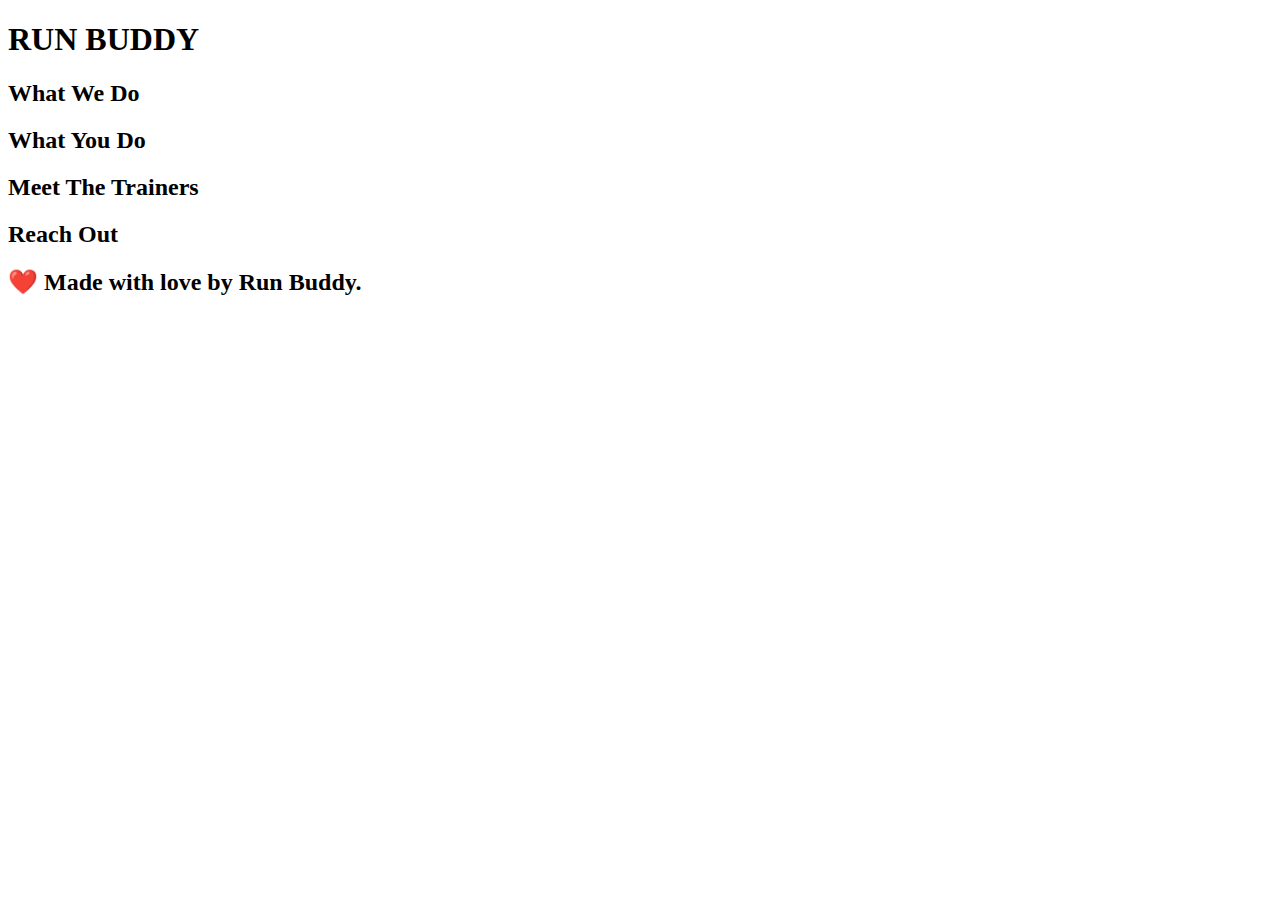
==== index.html @ 8d7f72b5 "html outline and gitignore" ====
<!DOCTYPE html>
<html lang="en">
  <head>
    <meta charset="UTF-8" />
    <title>Run Buddy</title>
  </head>
  <body>
<!-- navigation -->
<header>
    <h1>RUN BUDDY</h1>
  </header>
  
  <!-- hero/jumbotron -->
  <section>
  </section>
  
  <!-- "what we do" section -->
  <section>
    <h2>What We Do</h2>
  </section>
  
  <!-- "what you do" section -->
  <section>
    <h2>What You Do</h2>
  </section>
  
  <!-- "meet the trainers" section -->
  <section>
    <h2>Meet The Trainers</h2>
  </section>
  
  <!-- "reach out" section -->
  <section>
    <h2>Reach Out</h2>
  </section>
  
  <!-- footer -->
  <footer>
    <h2>❤️ Made with love by Run Buddy.</h2>
  </footer>
  </body>
</html>
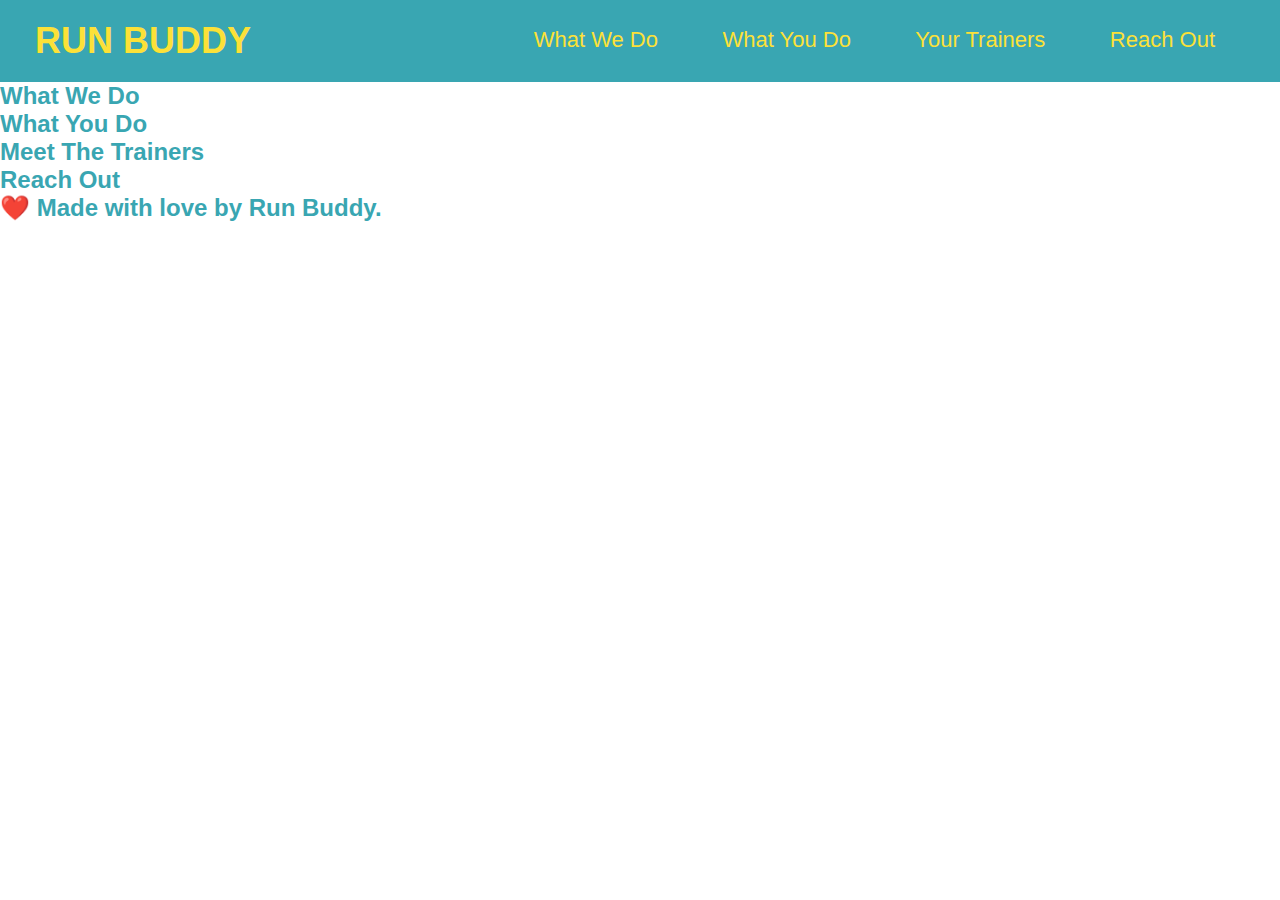
==== commit 4aad7776: "1.2.7 added detailed CSS styles" ====
--- a/index.html
+++ b/index.html
@@ -3,11 +3,31 @@
   <head>
     <meta charset="UTF-8" />
     <title>Run Buddy</title>
+    <link rel="stylesheet" href="style.css"/>
   </head>
+
   <body>
 <!-- navigation -->
 <header>
-    <h1>RUN BUDDY</h1>
+  <h1>
+    <a href="/">RUN BUDDY</a>
+  </h1>
+  <nav>
+    <ul>
+      <li>
+        <a href="What-we-do">What We Do</a>
+      </li>
+      <li>
+        <a href="What-you-do">What You Do</a>
+      </li>
+      <li>
+        <a href="#your-trainers">Your Trainers</a>
+      </li>
+      <li>
+        <a href="#reach-out">Reach Out</a>
+      </li>
+    </ul>
+  </nav>
   </header>
   
   <!-- hero/jumbotron -->
--- a/style.css
+++ b/style.css
@@ -0,0 +1,43 @@
+*{
+  margin: 0;
+  padding: 0;
+}
+
+body {
+  color: #39a6b2;
+    font-family: Helvetica, Arial, sans-serif;
+  }
+
+header {
+  padding: 20px 35px;
+  background-color: #39a6b2;
+}
+  
+header h1 {
+  font-weight: bold;
+  font-size: 36px;
+  color: #fce138;
+  margin: 0;
+  display: inline;
+}
+
+header a {
+  text-decoration: none;
+  color: #fce138;
+}
+
+header nav {
+  float: right;
+  margin: 7px 0;
+}
+
+header nav ul li {
+  display: inline;
+}
+
+header nav ul li a {
+  margin: 0 30px;
+  font-weight: lighter;
+  font-size: 22px;
+}
+
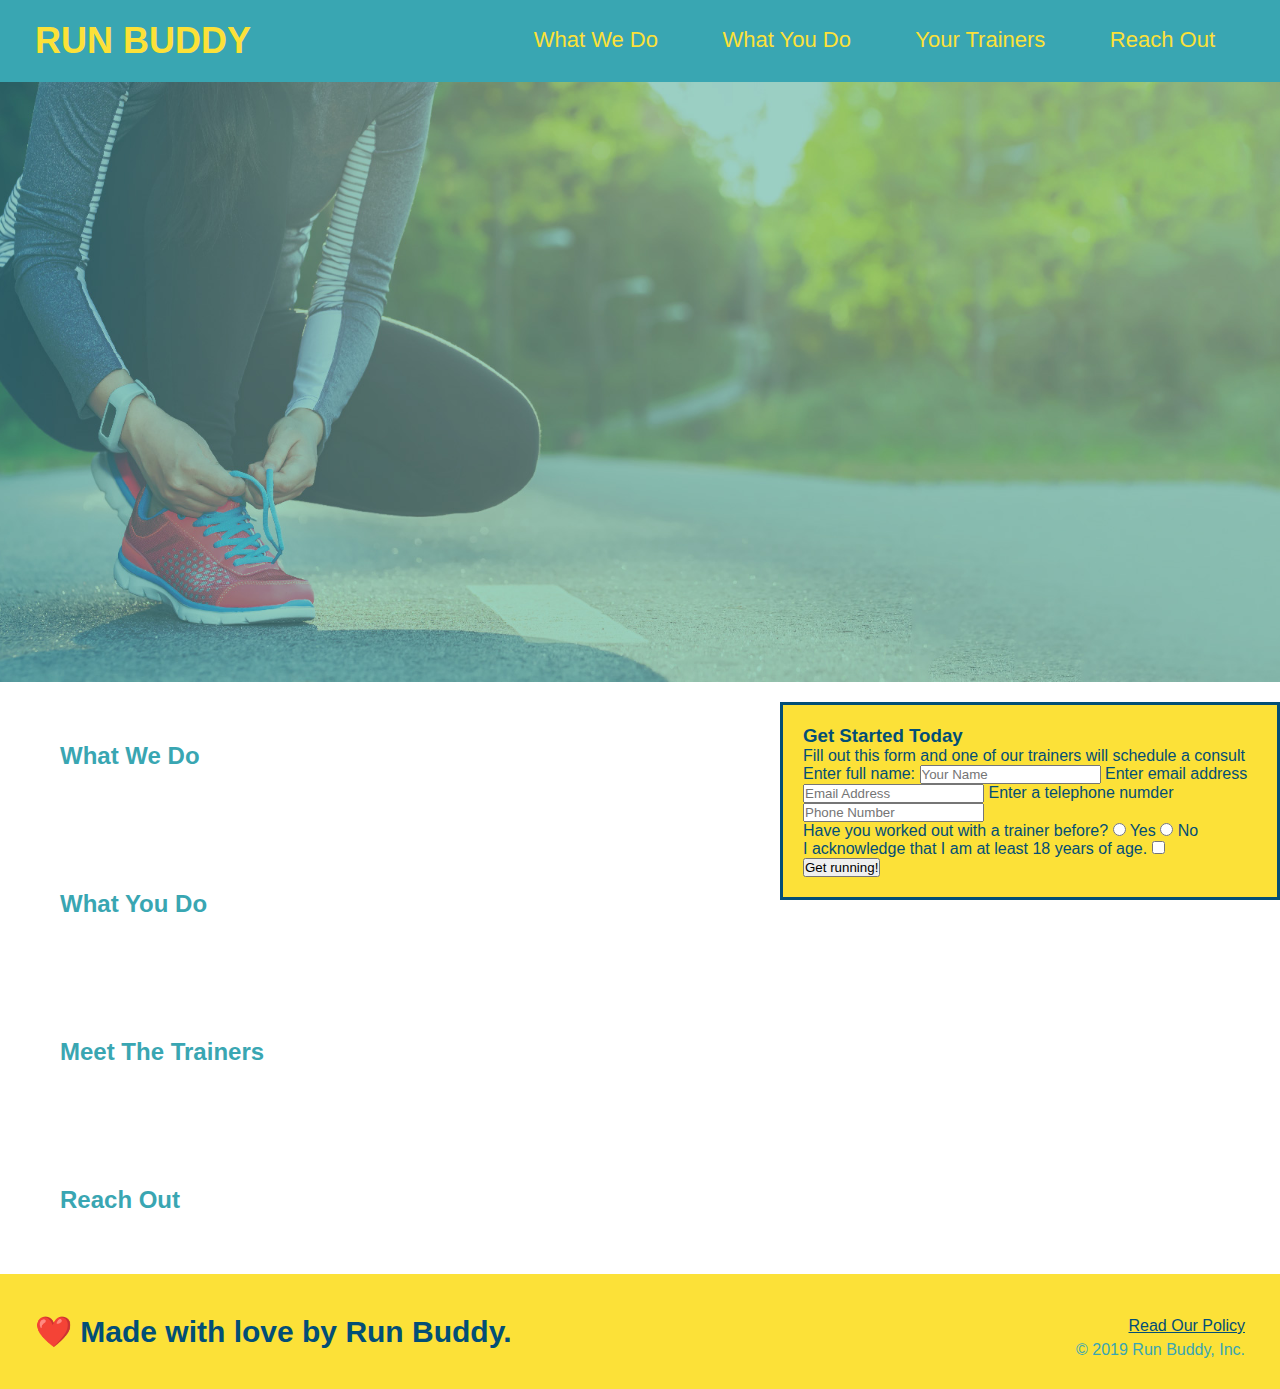
==== commit dfe50cbd: "Ended on 1.3.5  Stuck on hero image position.  Reload to undo experimental fixes" ====
--- a/index.html
+++ b/index.html
@@ -31,7 +31,35 @@
   </header>
   
   <!-- hero/jumbotron -->
-  <section>
+  <section class="hero">
+    <div class="hero-form">
+      <h3>Get Started Today</h3>
+      <p>Fill out this form and one of our trainers will schedule a consult</p>
+      <form>
+        <label for="name">Enter full name:</label>
+        <input type="text" placeholder="Your Name" name="name" id="name" />
+        <label for="email">Enter email address</label>
+        <input type="email" placeholder="Email Address" name="email" id="email" />
+        <label for="phone">Enter a telephone numder</label>
+        <input type="tel" placeholder="Phone Number" name="phone" id="phone" />
+        <p>
+          Have you worked out with a trainer before?
+          <input type="radio" name="trainer-confirm" id="trainer-yes" />
+          <label for="trainer-yes">Yes</label>
+          <input type="radio" name="trainer-confirm" id="trainer-no" />
+          <label for="trainer-no">No</label>
+        </p>
+        <p>
+          <label for="checkbox">
+            I acknowledge that I am at least 18 years of age.
+          </label>
+          <input type="checkbox" name="age-confirm" id="checkbox" />
+        </p>
+        <button type="submit">
+          Get running!
+        </button>
+      </form>
+    </div>
   </section>
   
   <!-- "what we do" section -->
@@ -57,6 +85,10 @@
   <!-- footer -->
   <footer>
     <h2>❤️ Made with love by Run Buddy.</h2>
+    <div>
+    <a href="#">Read Our Policy</a><br />
+    &copy; 2019 Run Buddy, Inc.
+  </div>
   </footer>
   </body>
 </html>--- a/style.css
+++ b/style.css
@@ -1,6 +1,7 @@
 *{
   margin: 0;
   padding: 0;
+  box-sizing: border-box;
 }
 
 body {
@@ -41,3 +42,47 @@
   font-size: 22px;
 }
 
+footer {
+  background: #fce138;
+  width: 100%;
+  padding: 40px 35px;
+}
+
+footer h2 {
+  display: inline;
+  color: #024e76;
+  font-size: 30px;
+  margin: 0;
+}
+
+footer div {
+  float: right;
+  line-height: 1.5;
+  text-align: right;
+}
+
+footer a {
+  color: #024e76;
+}
+
+section {
+  padding: 60px;
+}
+
+.hero {
+  background-image: url("hero-bg.jpg");
+  height: 600px;
+  background-size: cover;
+  background-position: center;
+}
+
+.hero-form {
+  border: 3px solid #024e76;
+  background-color: #fce138;
+  padding: 20px;
+  width: 500px;
+  color: #024e76;
+  position: absolute;
+  bottom: 0px;
+  right: 0px;
+}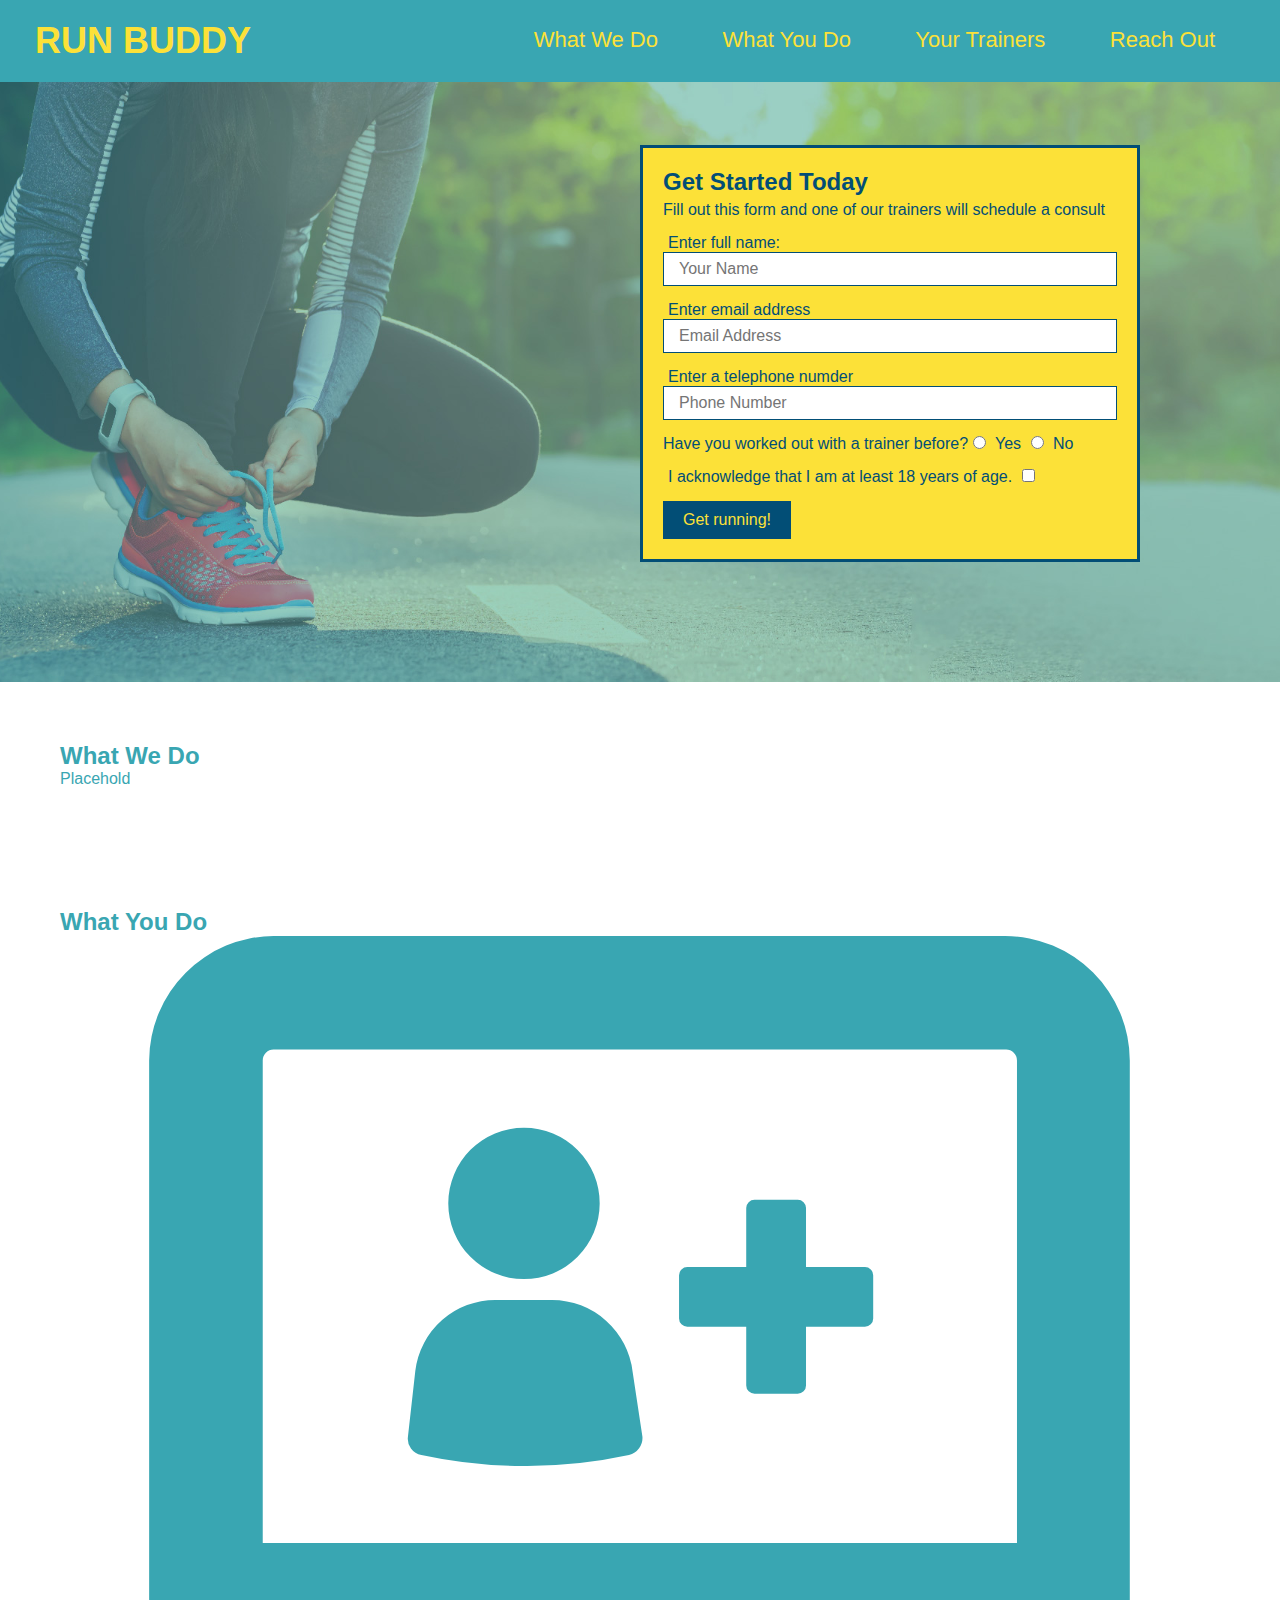
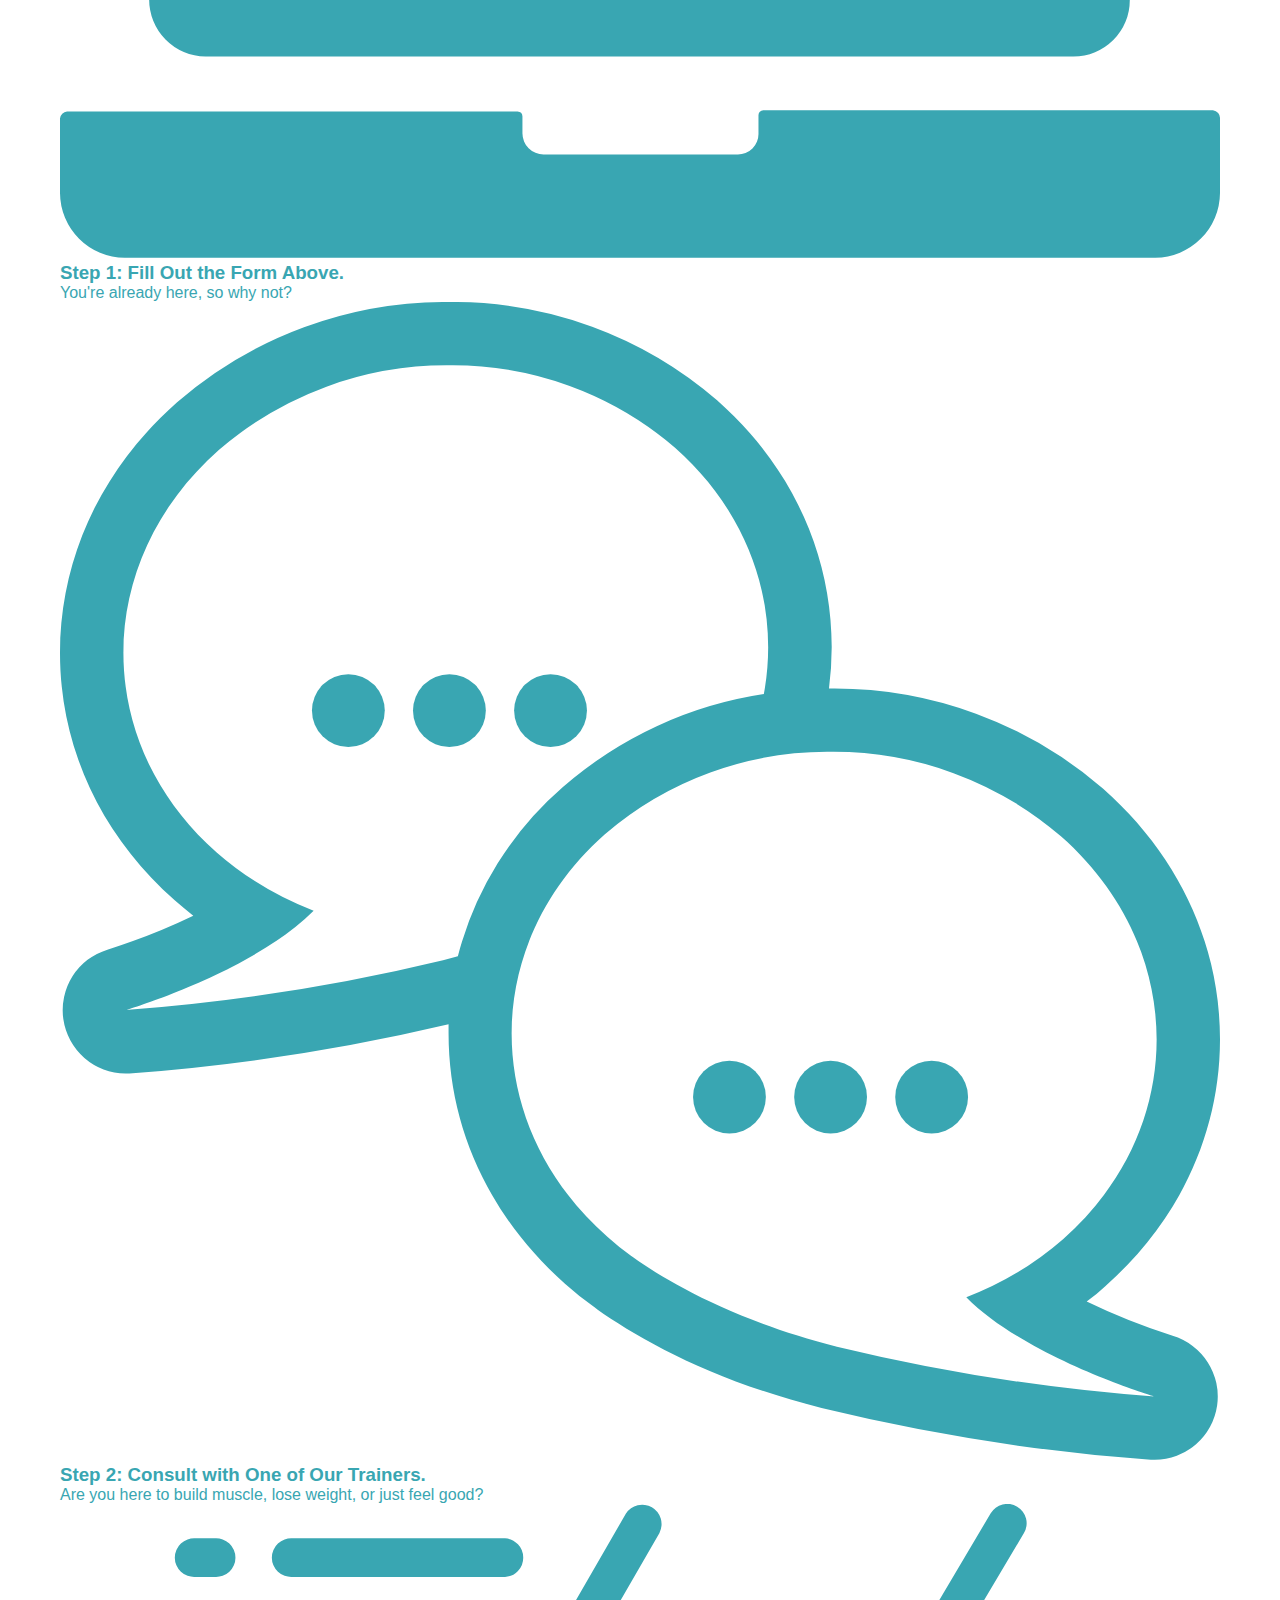
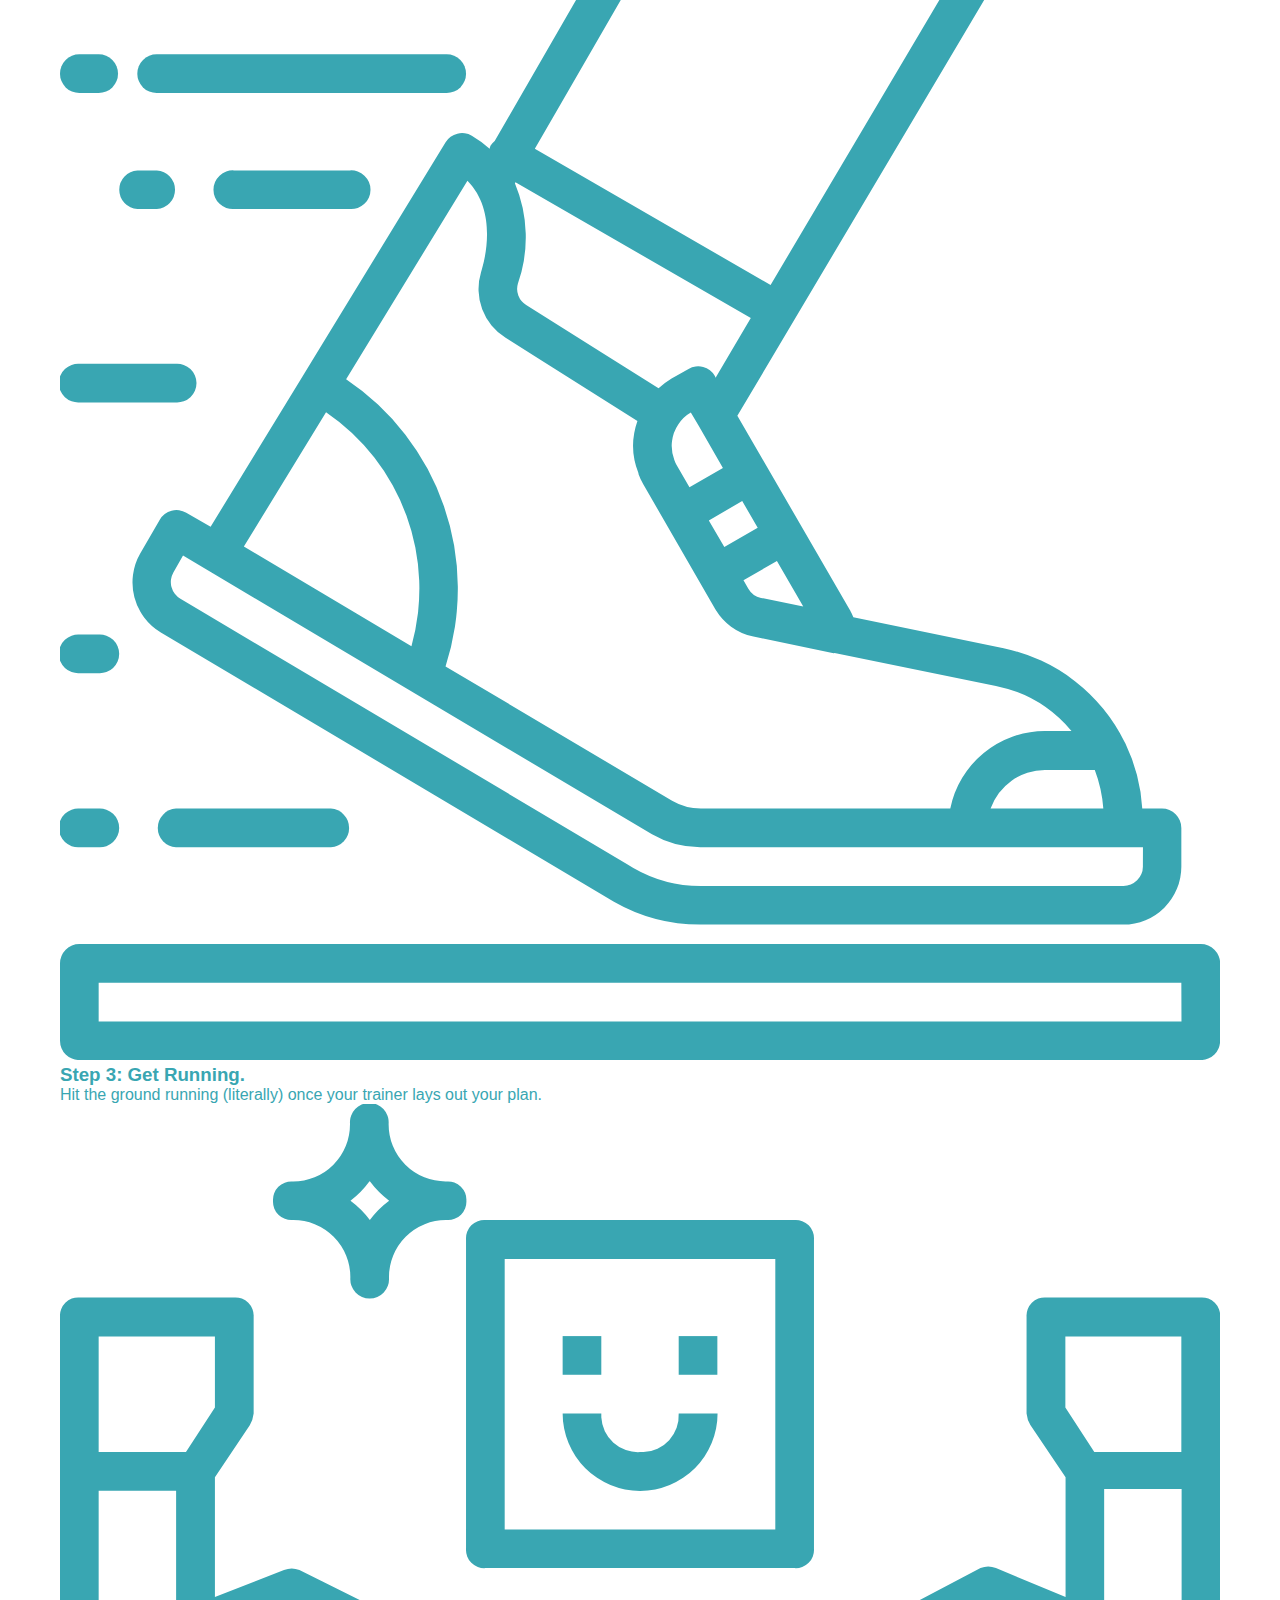
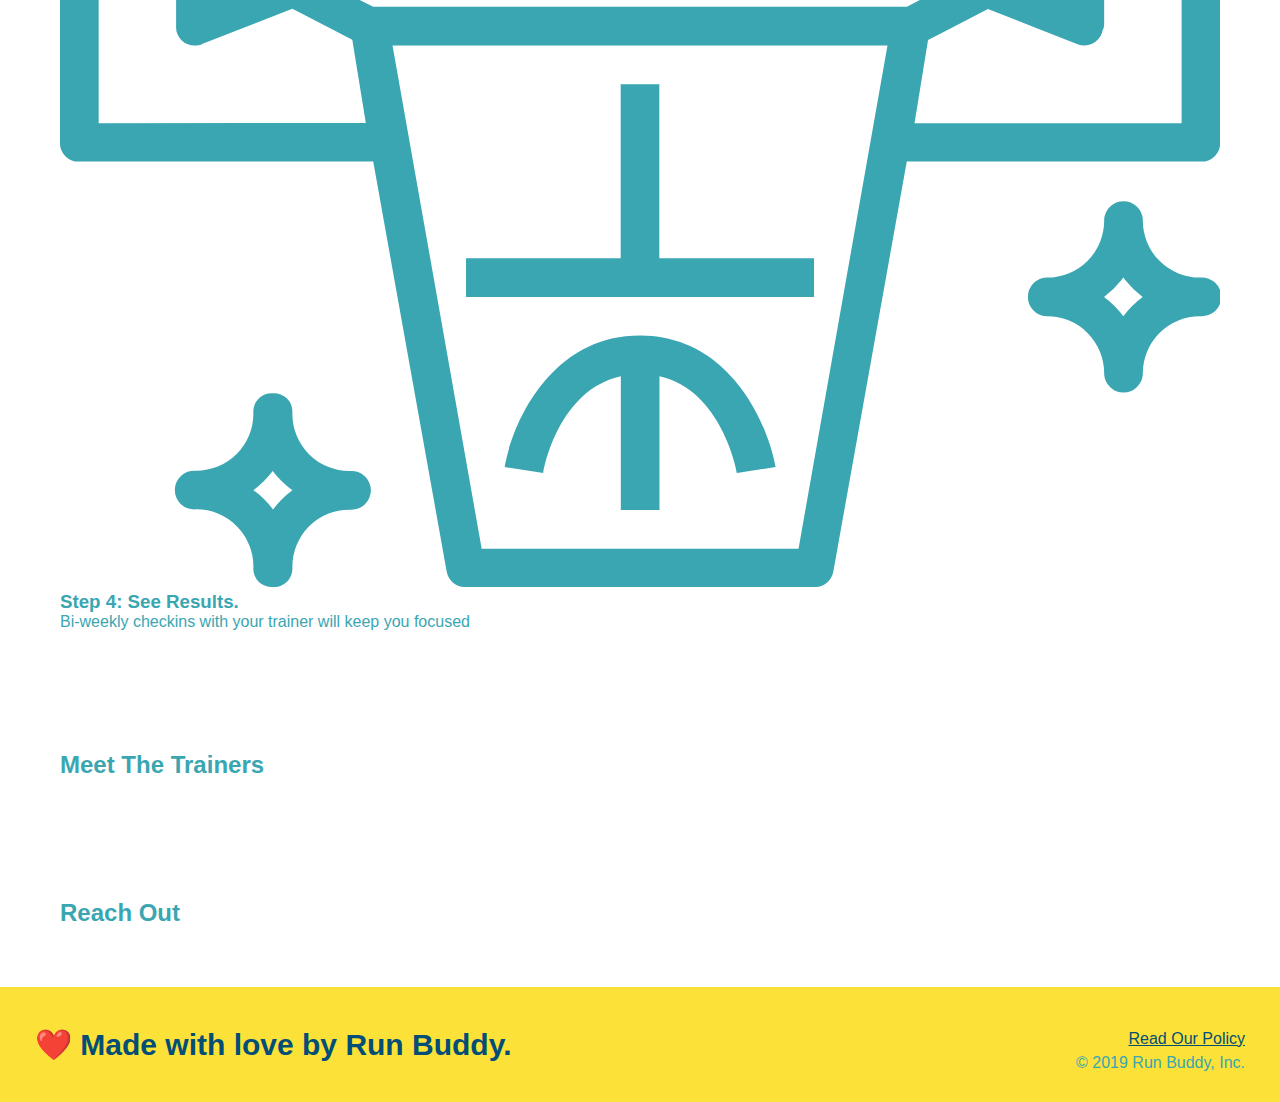
==== commit caaa5a54: "Disregard previous -m.  comm point 1.4.4.  Large monitor size makes image appear cut off.  The code " ====
--- a/index.html
+++ b/index.html
@@ -37,11 +37,11 @@
       <p>Fill out this form and one of our trainers will schedule a consult</p>
       <form>
         <label for="name">Enter full name:</label>
-        <input type="text" placeholder="Your Name" name="name" id="name" />
+        <input type="text" placeholder="Your Name" name="name" id="name" class="form-input" />
         <label for="email">Enter email address</label>
-        <input type="email" placeholder="Email Address" name="email" id="email" />
+        <input type="email" placeholder="Email Address" name="email" id="email" class="form-input" />
         <label for="phone">Enter a telephone numder</label>
-        <input type="tel" placeholder="Phone Number" name="phone" id="phone" />
+        <input type="tel" placeholder="Phone Number" name="phone" id="phone" class="form-input" />
         <p>
           Have you worked out with a trainer before?
           <input type="radio" name="trainer-confirm" id="trainer-yes" />
@@ -63,13 +63,38 @@
   </section>
   
   <!-- "what we do" section -->
-  <section>
+  <section id="what-we-do">
     <h2>What We Do</h2>
+    <p>Placehold</p>
   </section>
   
   <!-- "what you do" section -->
-  <section>
+  <section id="what-you-do">
     <h2>What You Do</h2>
+
+    <div>
+      <img src="step-1.svg" alt="" />
+      <h3>Step 1: Fill Out the Form Above.</h3>
+      <p>You're already here, so why not?</p>
+    </div>
+  
+    <div>
+      <img src="step-2.svg" alt="" />
+      <h3>Step 2: Consult with One of Our Trainers.</h3>
+      <p>Are you here to build muscle, lose weight, or just feel good?</p>
+    </div>
+  
+    <div>
+      <img src="step-3.svg" alt="" />
+      <h3>Step 3: Get Running.</h3>
+      <p>Hit the ground running (literally) once your trainer lays out your plan.</p>
+    </div>
+  
+    <div>
+      <img src="step-4.svg" alt="" />
+      <h3>Step 4: See Results.</h3>
+      <p>Bi-weekly checkins with your trainer will keep you focused</p>
+    </div>
   </section>
   
   <!-- "meet the trainers" section -->
--- a/style.css
+++ b/style.css
@@ -74,6 +74,7 @@
   height: 600px;
   background-size: cover;
   background-position: center;
+  position: relative;
 }
 
 .hero-form {
@@ -83,6 +84,37 @@
   width: 500px;
   color: #024e76;
   position: absolute;
-  bottom: 0px;
-  right: 0px;
+  bottom: 120px;
+  right: 140px;
+}
+
+.hero-form h3{
+font-size: 24px;
+margin: 0;
+}
+
+.hero-form p {
+  margin: 5px 0 15px 0;
+}
+
+.form-input {
+  border: 1px solid #024e76;
+  display: block;
+  padding: 7px 15px;
+  font-size: 16px;
+  color: #024e76;
+  width: 100%;
+  margin-bottom: 15px;
+}
+
+.hero-form label {
+  margin: 0 5px;
+}
+
+.hero-form button {
+  color: #fce138;
+  background-color: #024e76;
+  border: none;
+  padding: 10px 20px;
+  font-size: 16px;
 }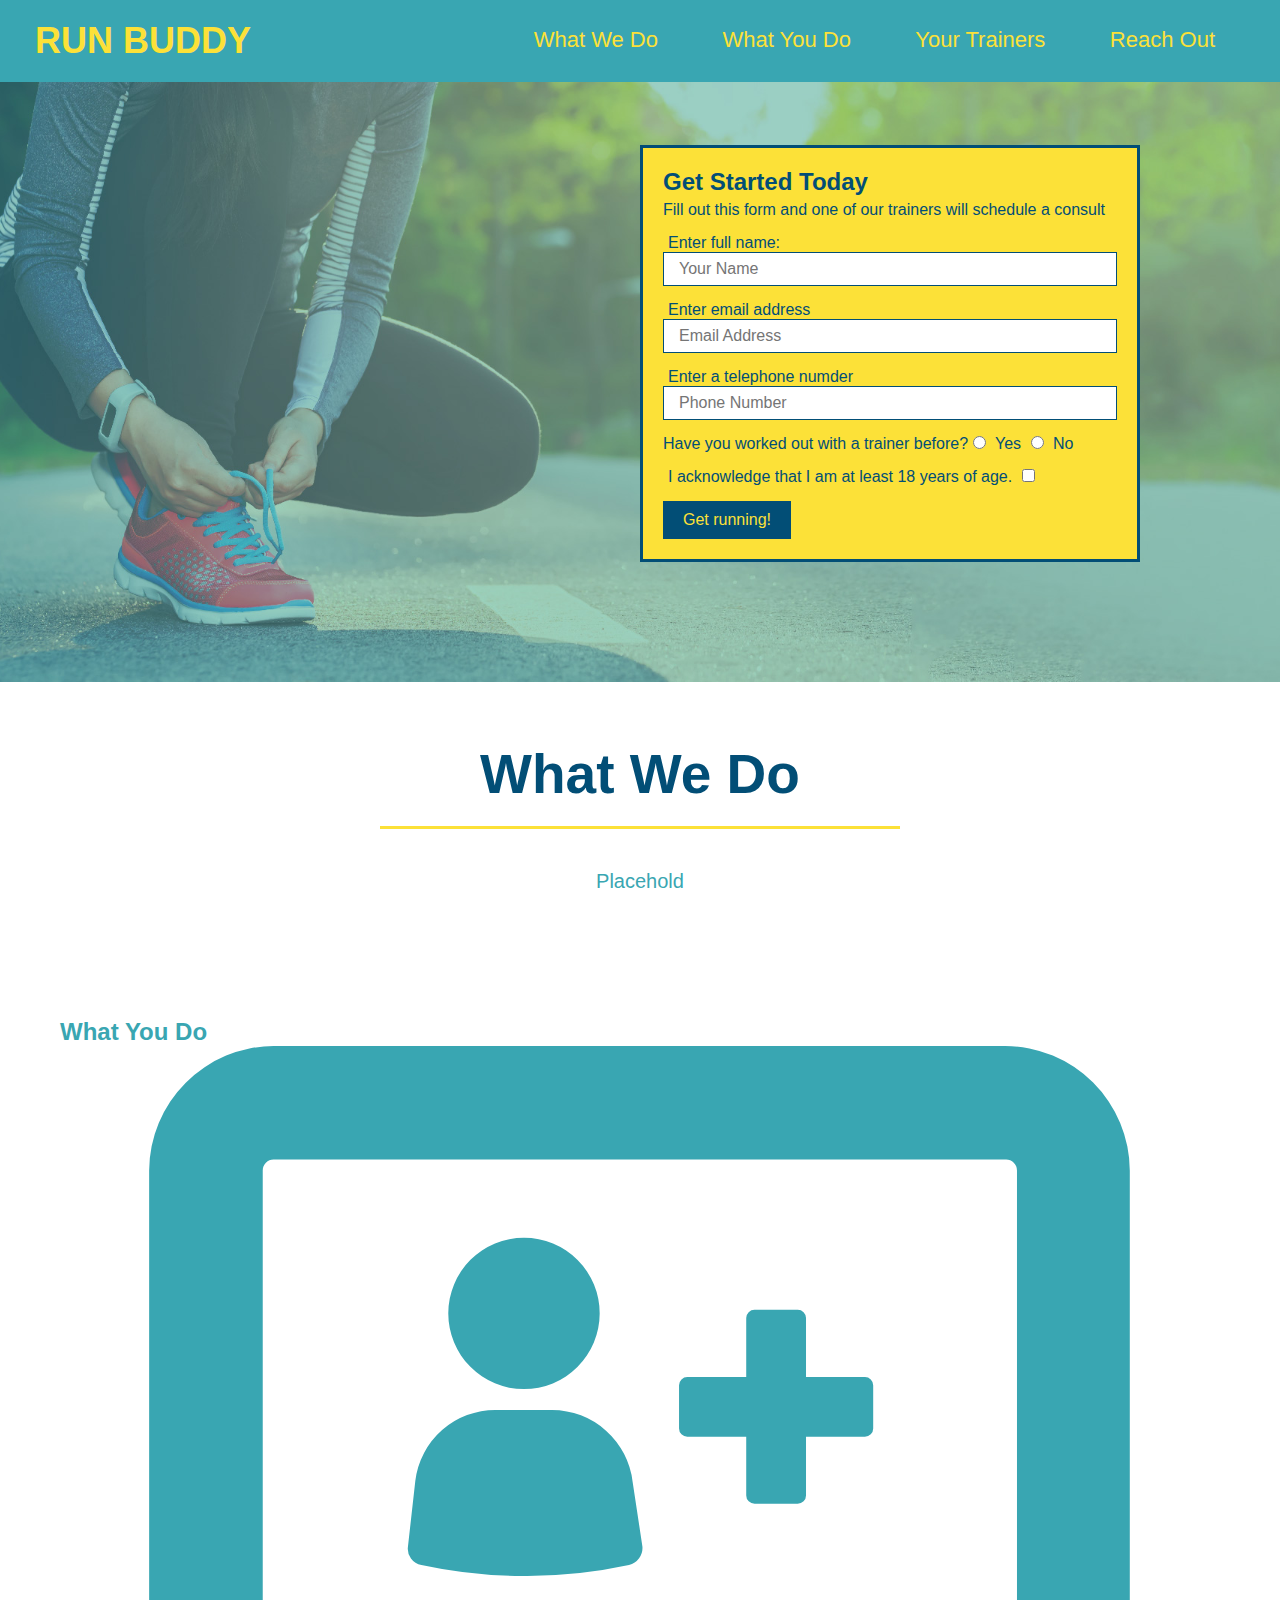
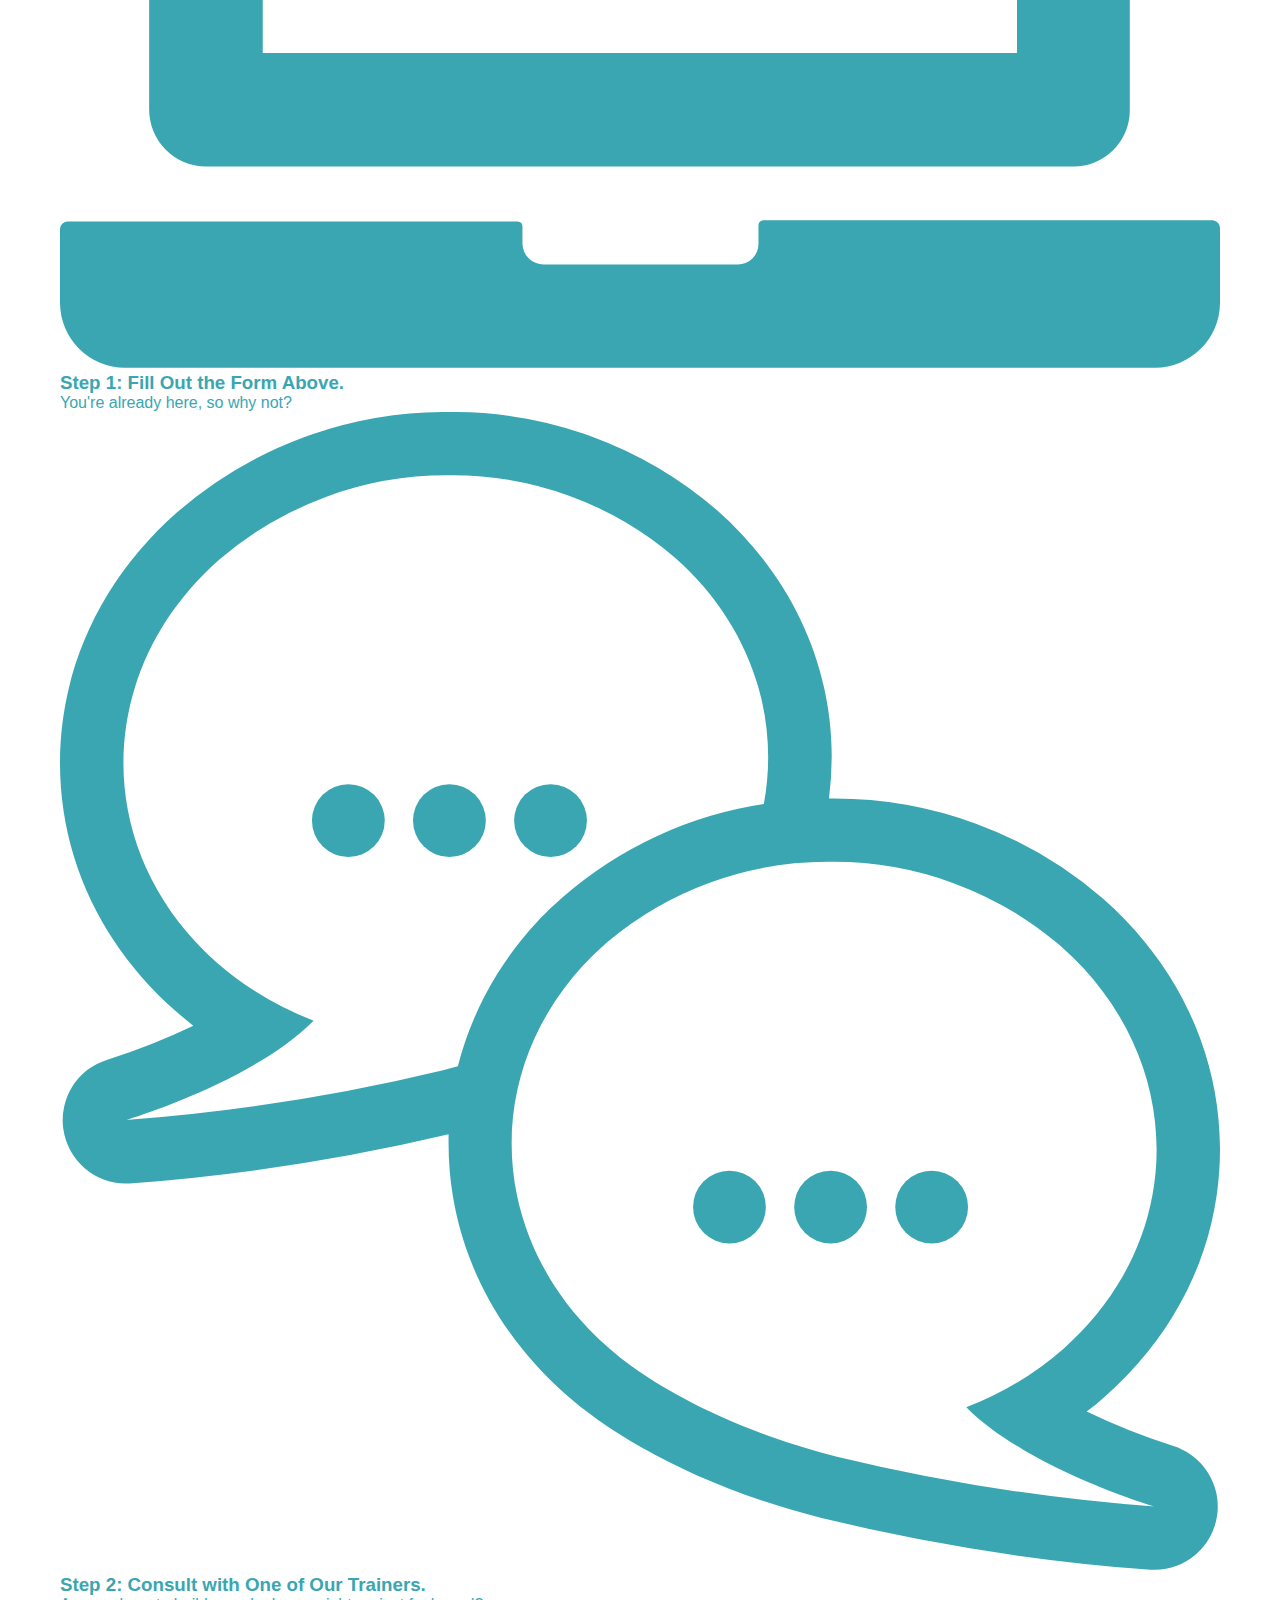
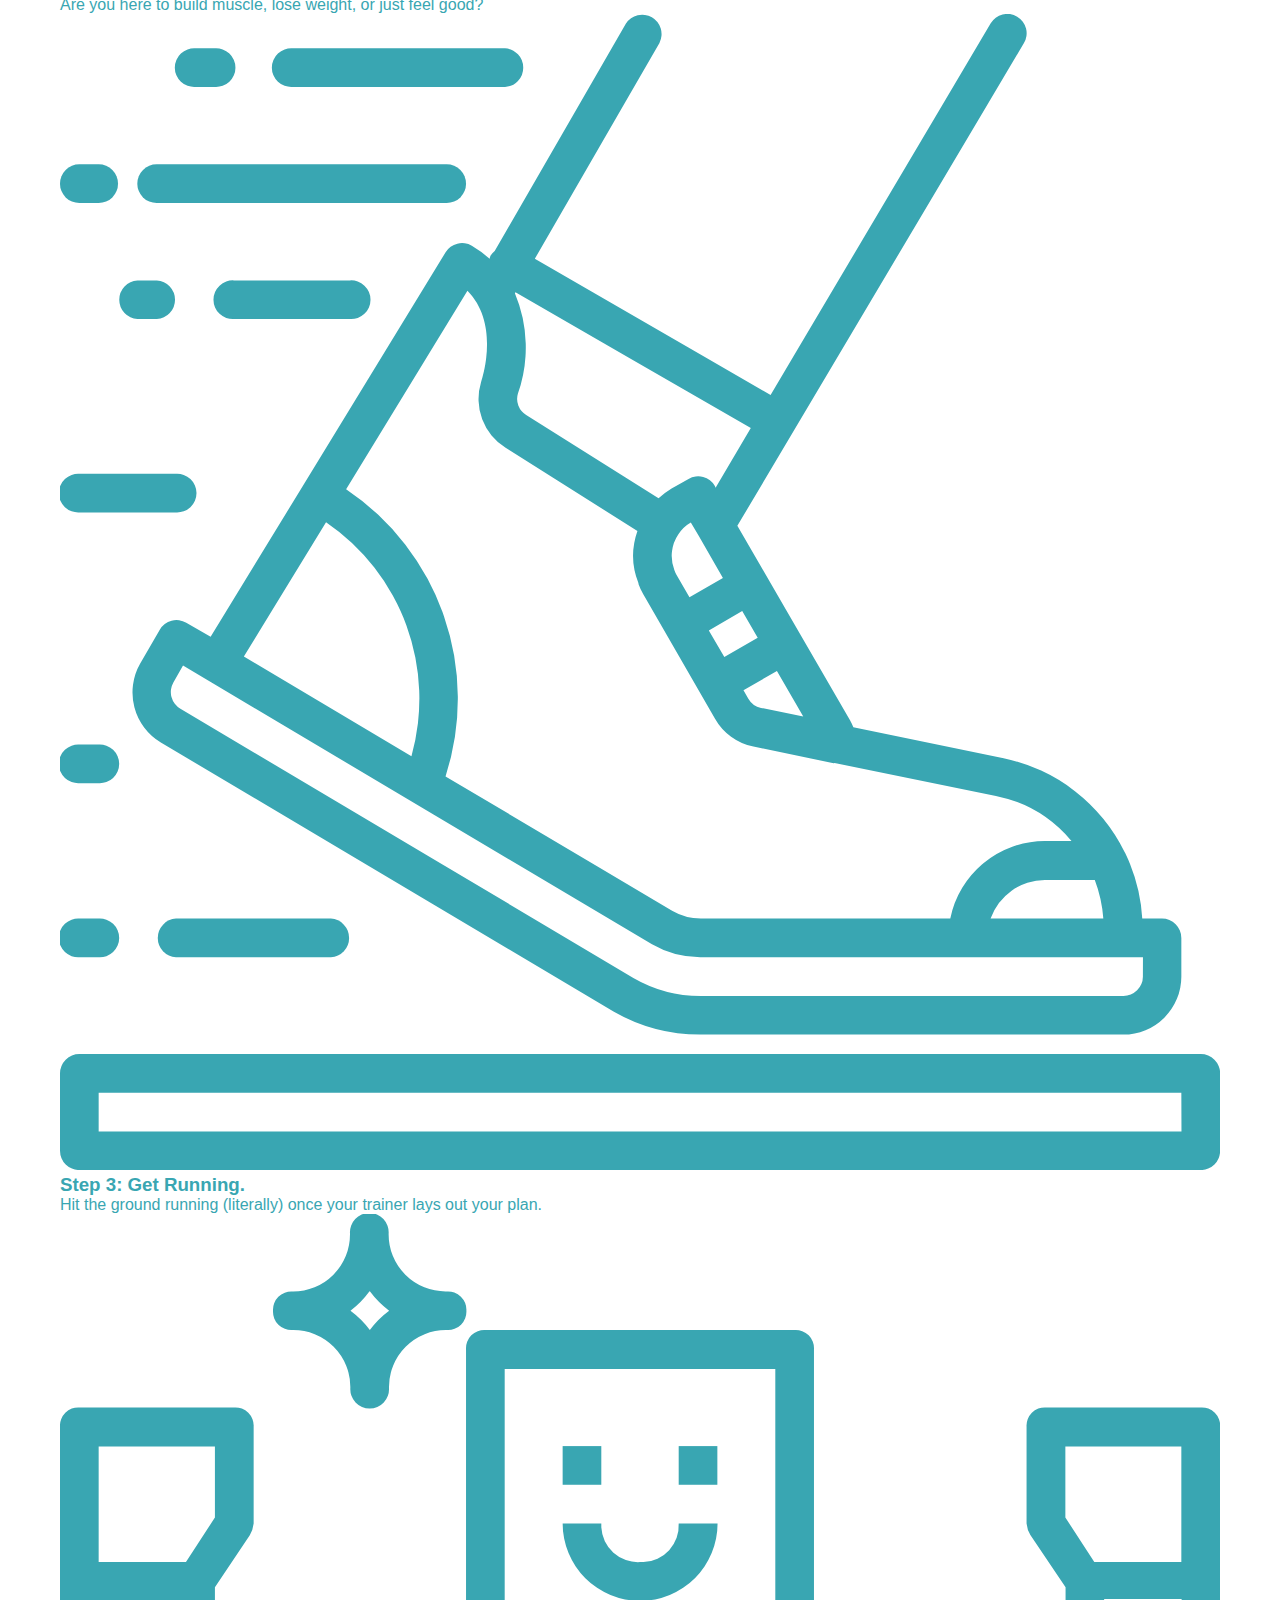
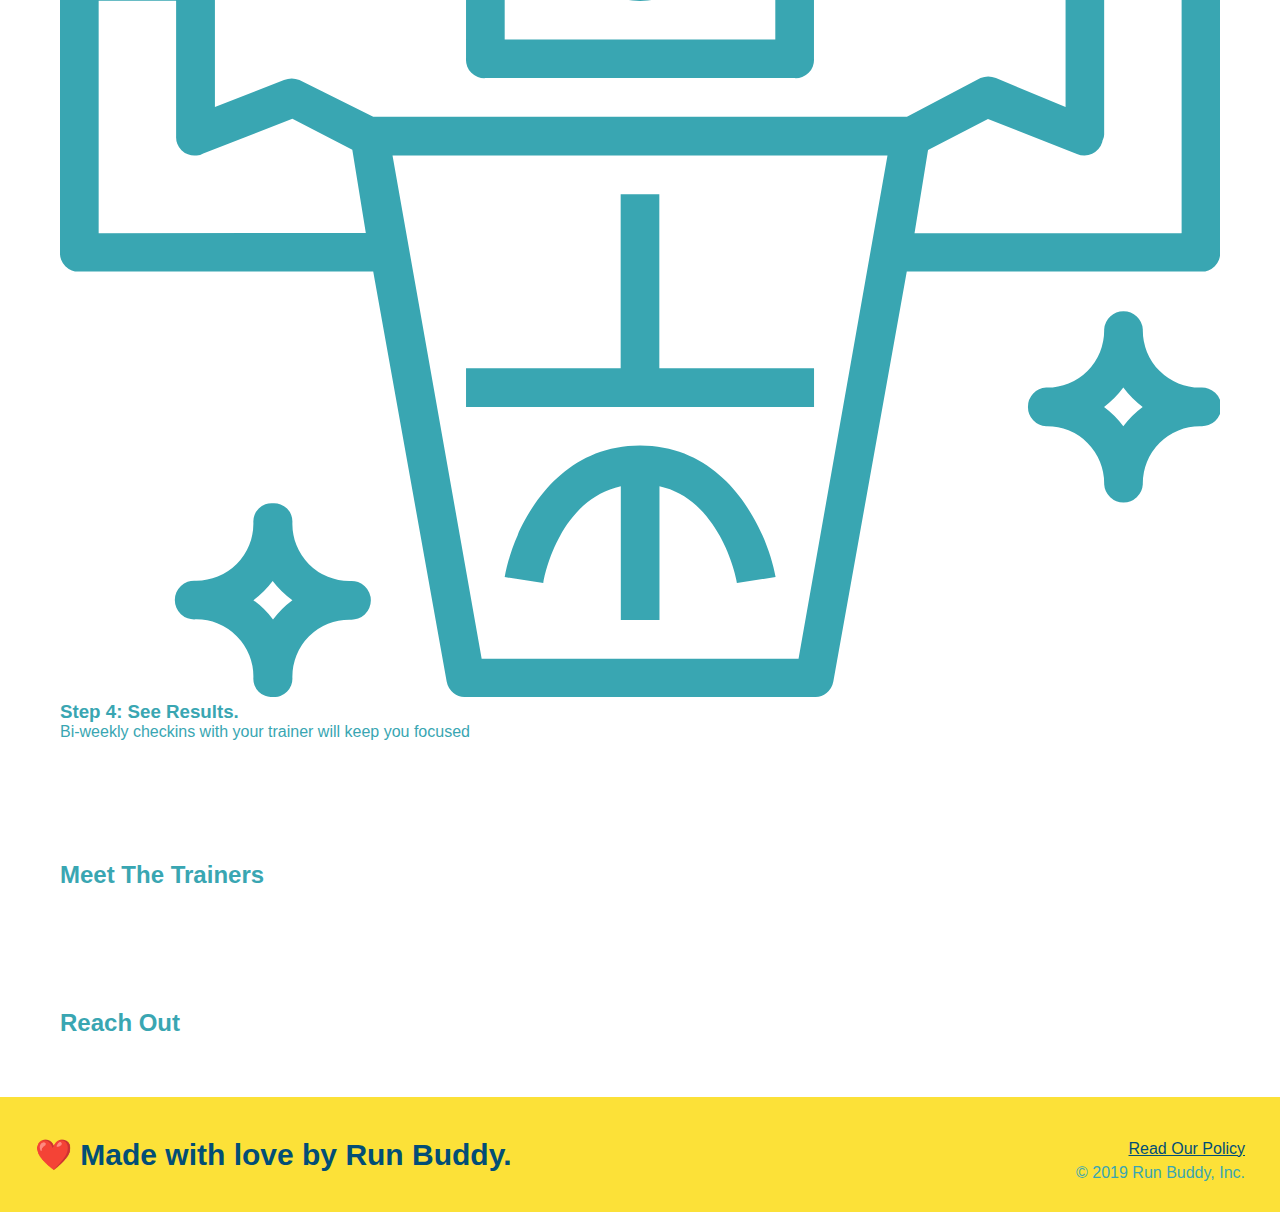
==== commit a9bf927b: "Finished What We Do 1.4.5" ====
--- a/index.html
+++ b/index.html
@@ -63,7 +63,7 @@
   </section>
   
   <!-- "what we do" section -->
-  <section id="what-we-do">
+  <section id="what-we-do" class="intro">
     <h2>What We Do</h2>
     <p>Placehold</p>
   </section>
--- a/style.css
+++ b/style.css
@@ -117,4 +117,26 @@
   border: none;
   padding: 10px 20px;
   font-size: 16px;
+}
+
+.intro {
+  text-align: center;
+}
+
+.intro h2 {
+  font-size: 55px;
+  color: #024e76;
+  margin-bottom: 35px;
+  padding: 0 100px 20px 100px;
+  border-bottom: 3px solid;
+  border-color: #fce138;
+  display: inline-block;
+}
+
+.intro p {
+  line-height: 1.7;
+  color: #39a6b2;
+  width: 80%;
+  font-size: 20px;
+  margin: 0 auto;
 }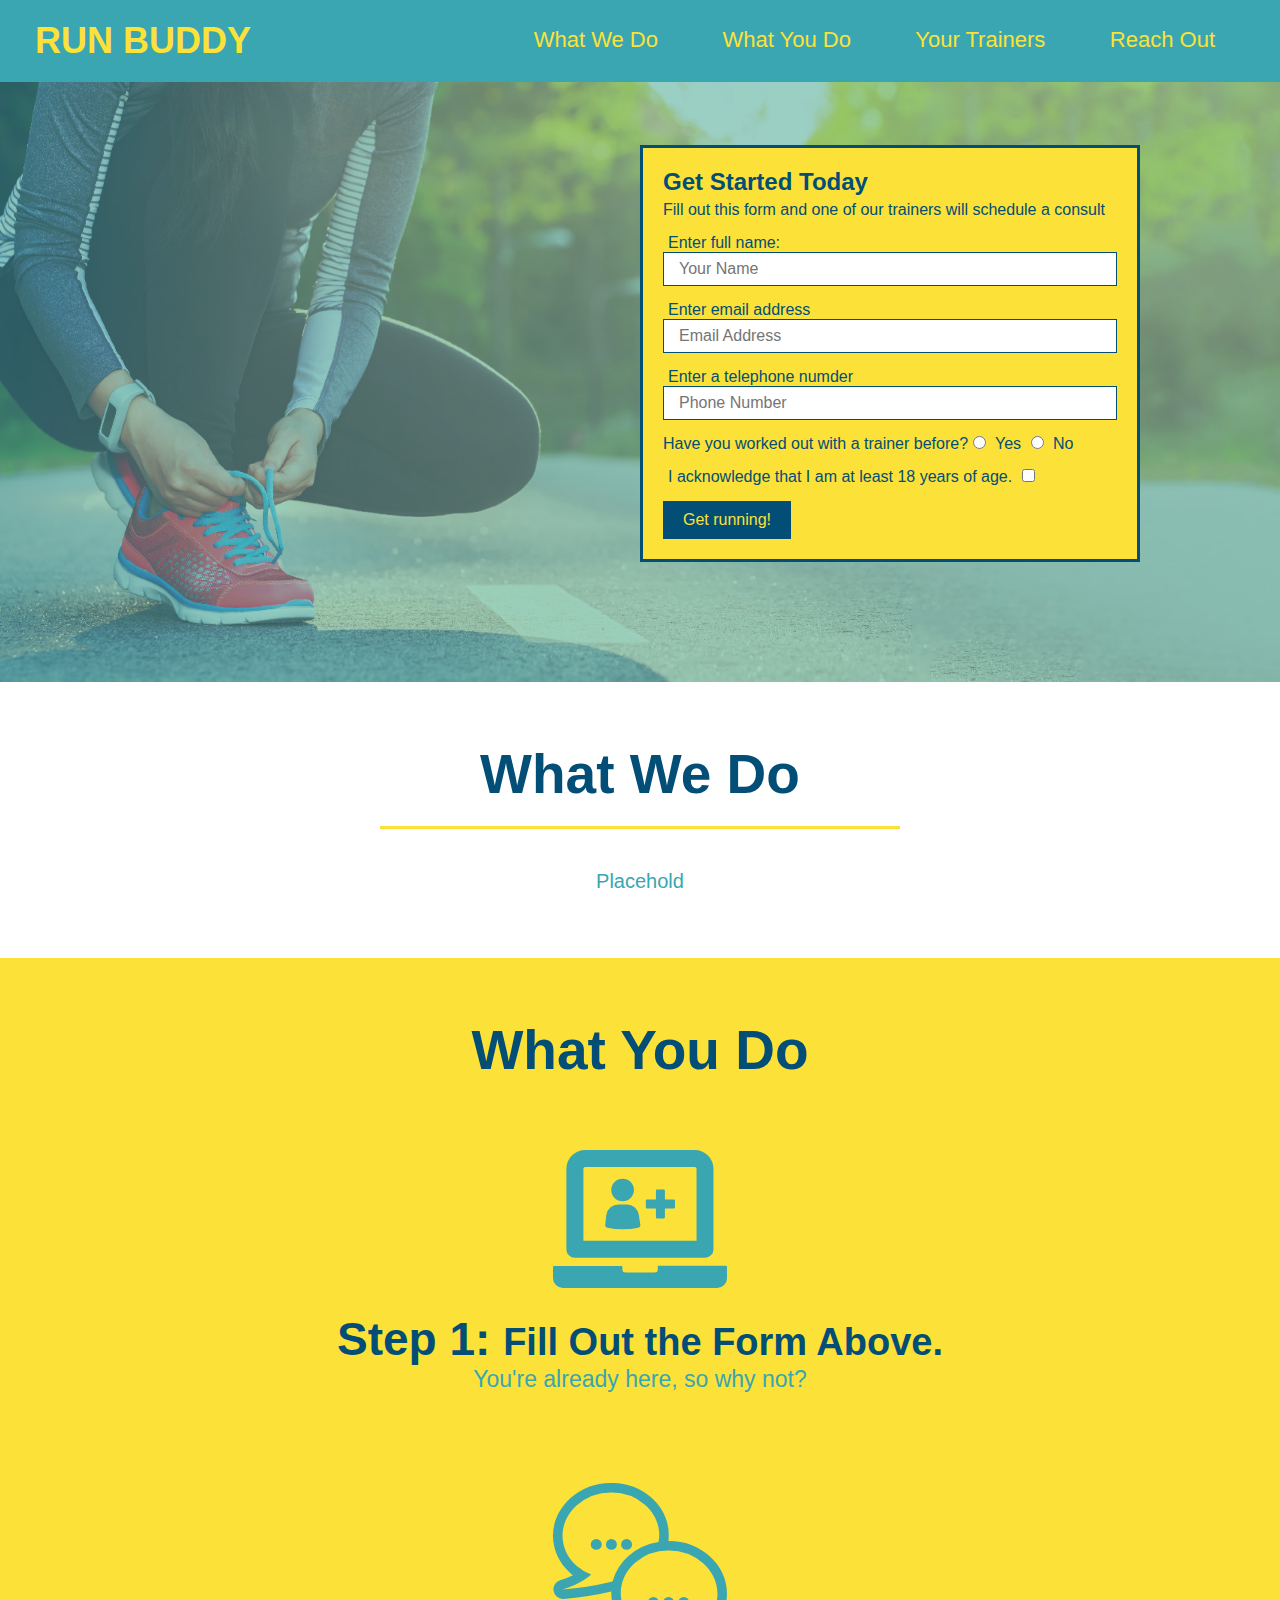
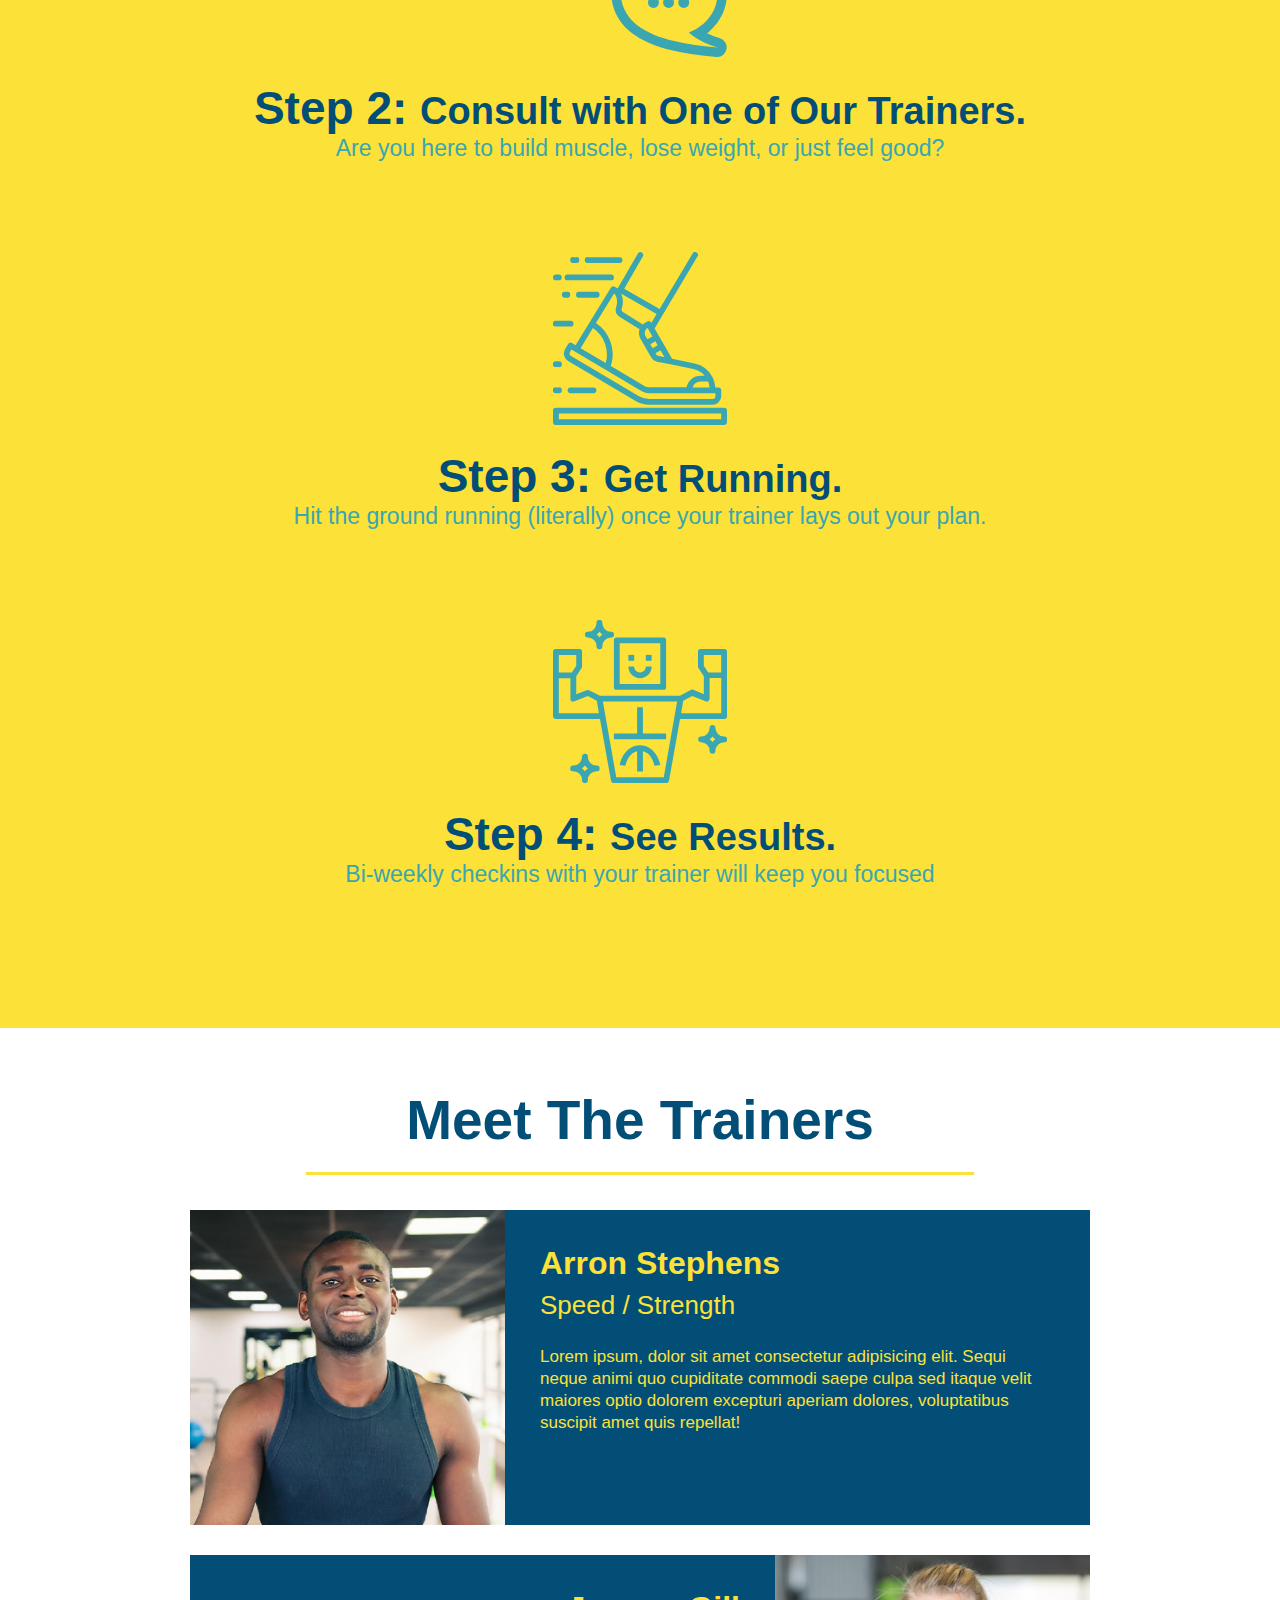
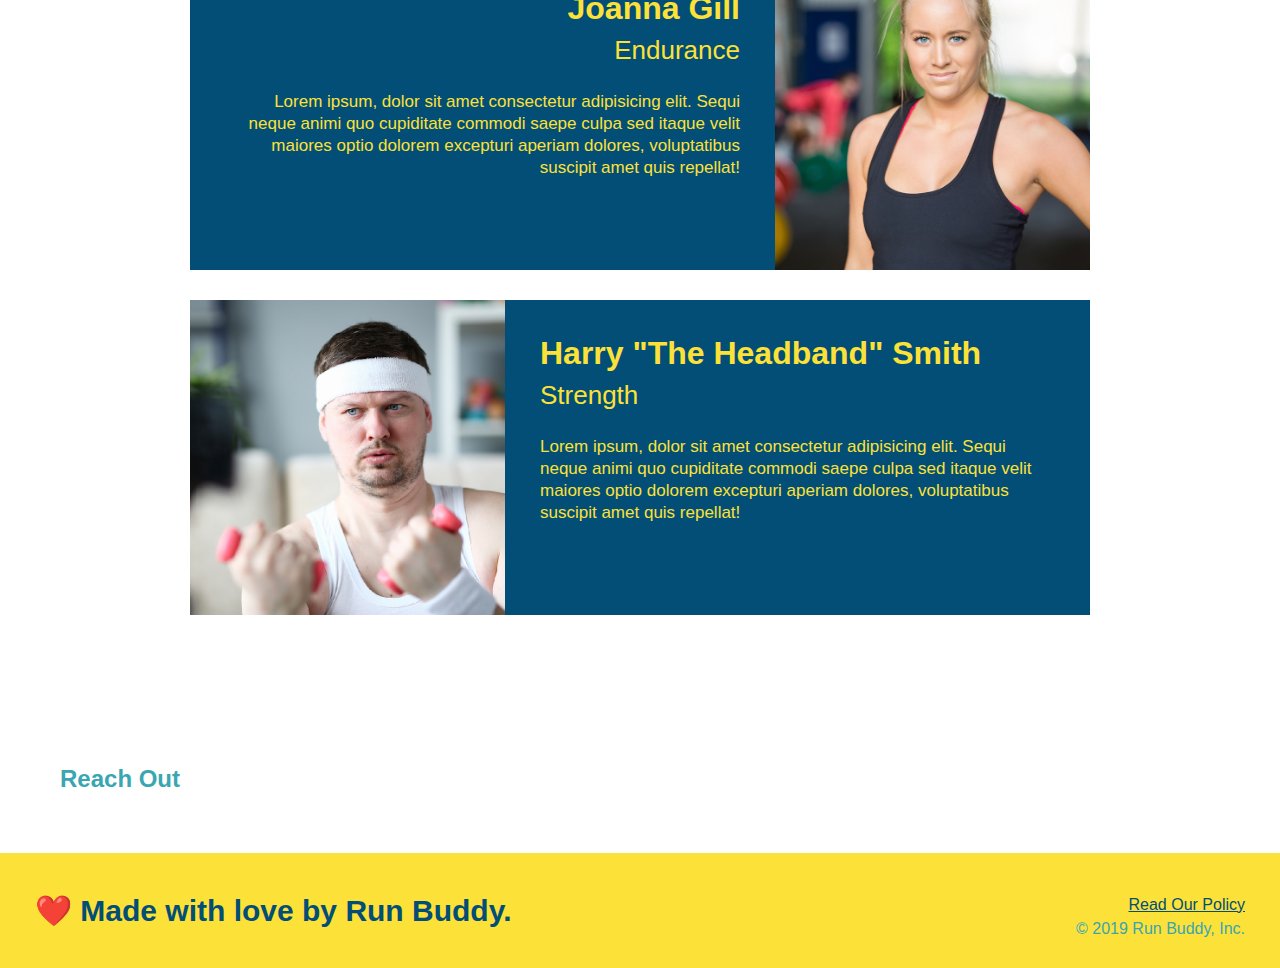
==== commit 4423715f: "End on 1.6.1.  Finished Trainer bio section." ====
--- a/index.html
+++ b/index.html
@@ -64,42 +64,76 @@
   
   <!-- "what we do" section -->
   <section id="what-we-do" class="intro">
-    <h2>What We Do</h2>
+    <h2 class="section-title primary-border">What We Do</h2>
     <p>Placehold</p>
   </section>
   
   <!-- "what you do" section -->
-  <section id="what-you-do">
-    <h2>What You Do</h2>
+  <section id="what-you-do" class="steps">
+    <h2 class="section-title primary-border">
+      What You Do</h2>
 
     <div>
       <img src="step-1.svg" alt="" />
-      <h3>Step 1: Fill Out the Form Above.</h3>
+      <h3>Step 1: <span>Fill Out the Form Above.</span></h3>
       <p>You're already here, so why not?</p>
     </div>
   
     <div>
       <img src="step-2.svg" alt="" />
-      <h3>Step 2: Consult with One of Our Trainers.</h3>
+      <h3>Step 2: <span>Consult with One of Our Trainers.</span></h3>
       <p>Are you here to build muscle, lose weight, or just feel good?</p>
     </div>
   
     <div>
       <img src="step-3.svg" alt="" />
-      <h3>Step 3: Get Running.</h3>
+      <h3>Step 3: <span>Get Running.</span></h3>
       <p>Hit the ground running (literally) once your trainer lays out your plan.</p>
     </div>
   
     <div>
       <img src="step-4.svg" alt="" />
-      <h3>Step 4: See Results.</h3>
+      <h3>Step 4: <span>See Results.</span></h3>
       <p>Bi-weekly checkins with your trainer will keep you focused</p>
     </div>
   </section>
   
-  <!-- "meet the trainers" section -->
-  <section>
-    <h2>Meet The Trainers</h2>
+<!--Trainer-1 Arron Bio -->
+  <section id="your-trainers" class="trainers">
+    <h2 class="section-title primary-border">
+      Meet The Trainers</h2>
+      <article class="trainer">
+        <img src="trainer-1.jpg" alt="Arron Stephens in his workout clothes, ready to pump iron">
+        <div class="trainer-bio text-left">
+          <h3>Arron Stephens</h3>
+          <h4>Speed / Strength</h4>
+          <p>Lorem ipsum, dolor sit amet consectetur adipisicing elit. Sequi neque animi quo cupiditate commodi saepe culpa sed
+            itaque velit maiores optio dolorem excepturi aperiam dolores, voluptatibus suscipit amet quis repellat!
+          </p>
+        </div>
+      </article>
+  <!--Trainer-2 Joanna Bio-->
+      <article class="trainer">
+        <div class="trainer-bio text-right">
+          <h3>Joanna Gill</h3>
+          <h4>Endurance</h4>
+          <p>Lorem ipsum, dolor sit amet consectetur adipisicing elit. Sequi neque animi quo cupiditate commodi saepe culpa sed
+            itaque velit maiores optio dolorem excepturi aperiam dolores, voluptatibus suscipit amet quis repellat!
+          </p>
+        </div>
+        <img src="trainer-2.jpg" alt="Joanna Gill cooling off after a workout">
+      </article>
+      <!--Trainer-3 Harry Bio-->   
+      <article class="trainer">
+        <img src="trainer-3.jpg" alt="Harry Smith wearing a headband and lifting comically small pink weights">
+        <div class="trainer-bio text-left">
+          <h3>Harry "The Headband" Smith</h3>
+          <h4>Strength</h4>
+          <p>Lorem ipsum, dolor sit amet consectetur adipisicing elit. Sequi neque animi quo cupiditate commodi saepe culpa sed
+            itaque velit maiores optio dolorem excepturi aperiam dolores, voluptatibus suscipit amet quis repellat!
+          </p>
+        </div>
+      </article> 
   </section>
   
   <!-- "reach out" section -->
--- a/style.css
+++ b/style.css
@@ -119,18 +119,8 @@
   font-size: 16px;
 }
 
-.intro {
+.intro {             
   text-align: center;
-}
-
-.intro h2 {
-  font-size: 55px;
-  color: #024e76;
-  margin-bottom: 35px;
-  padding: 0 100px 20px 100px;
-  border-bottom: 3px solid;
-  border-color: #fce138;
-  display: inline-block;
 }
 
 .intro p {
@@ -139,4 +129,97 @@
   width: 80%;
   font-size: 20px;
   margin: 0 auto;
+}
+
+.steps {
+  text-align: center;
+  background: #fce138;
+}
+
+.steps div {
+  margin-bottom: 80px;
+}
+
+.steps img {
+  width: 15%;
+  margin: 10px 0;
+}
+
+.steps h3 {
+  color: #024e76;
+  font-size: 46px;
+  margin-top: 10px;
+}
+
+.steps p {
+  color: #39a6b2;
+  font-size: 23px;
+}
+
+.steps span{
+  font-size: 38px;
+}
+
+.section-title {
+  font-size: 55px;
+  color: #024e76;
+  margin-bottom: 35px;
+  padding: 0 100px 20px 100px;
+  display: inline-block;
+  border-bottom: 3px solid;
+}
+
+.primary-border {
+  border-color: #fce138;
+}
+
+.secondary-border {
+  border-color: #39a6b2;
+}
+
+.trainers {
+  text-align: center;
+}
+
+.trainer {
+  width: 900px;
+  margin: 0 auto 30px auto;
+  background: #024e76;
+  color: #fce138;
+  overflow: auto;
+}
+
+.trainer img {
+  width: 35%;
+  float: left;
+}
+
+.trainer-bio {
+  padding: 35px;
+  float: left;
+  width: 65%;
+}
+
+.trainer-bio h3 {
+  font-size: 32px;
+  margin-bottom: 8px;
+}
+
+.trainer-bio h4 {
+  font-weight: lighter;
+  font-size: 26px;
+  margin-bottom: 25px;
+}
+
+.trainer-bio p {
+  font-size: 17px;
+  line-height: 1.3;
+}
+
+.text-left {
+  text-align: left;
+}
+
+.text-right {
+  text-align: right;
 }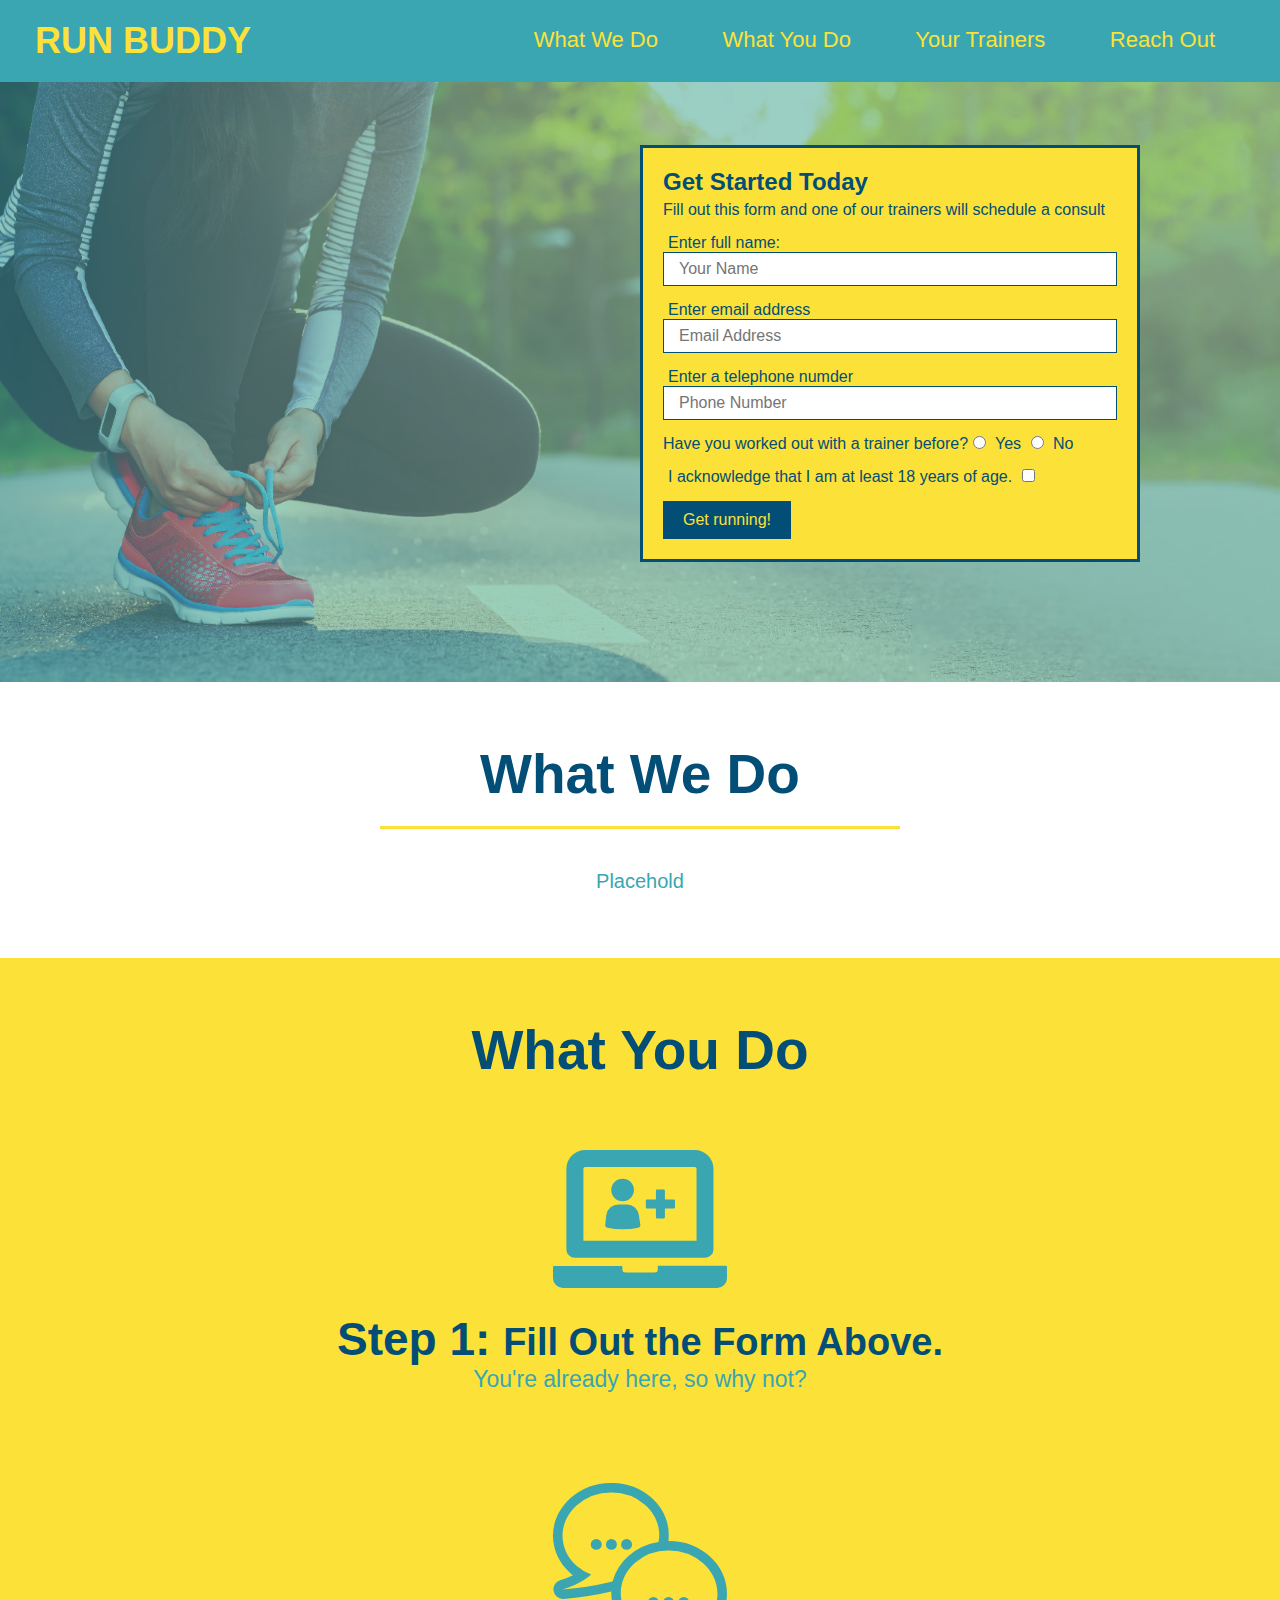
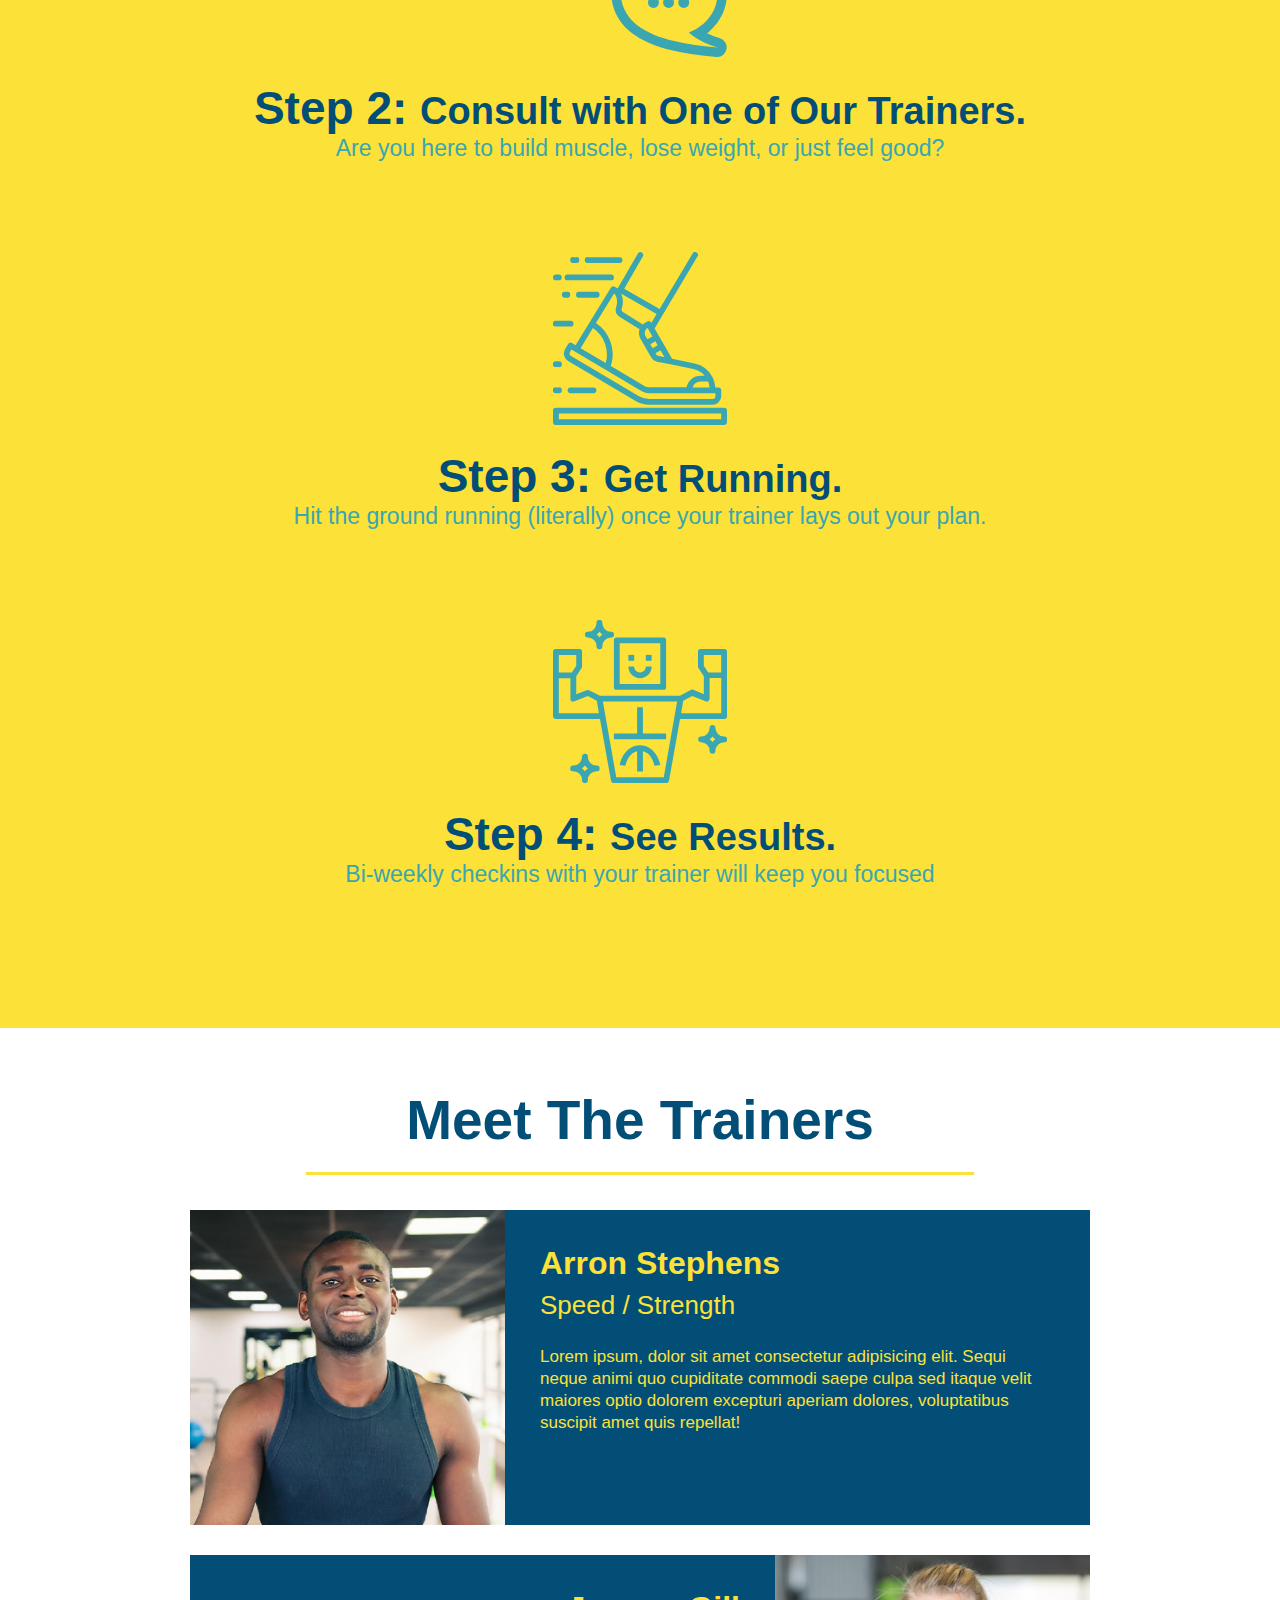
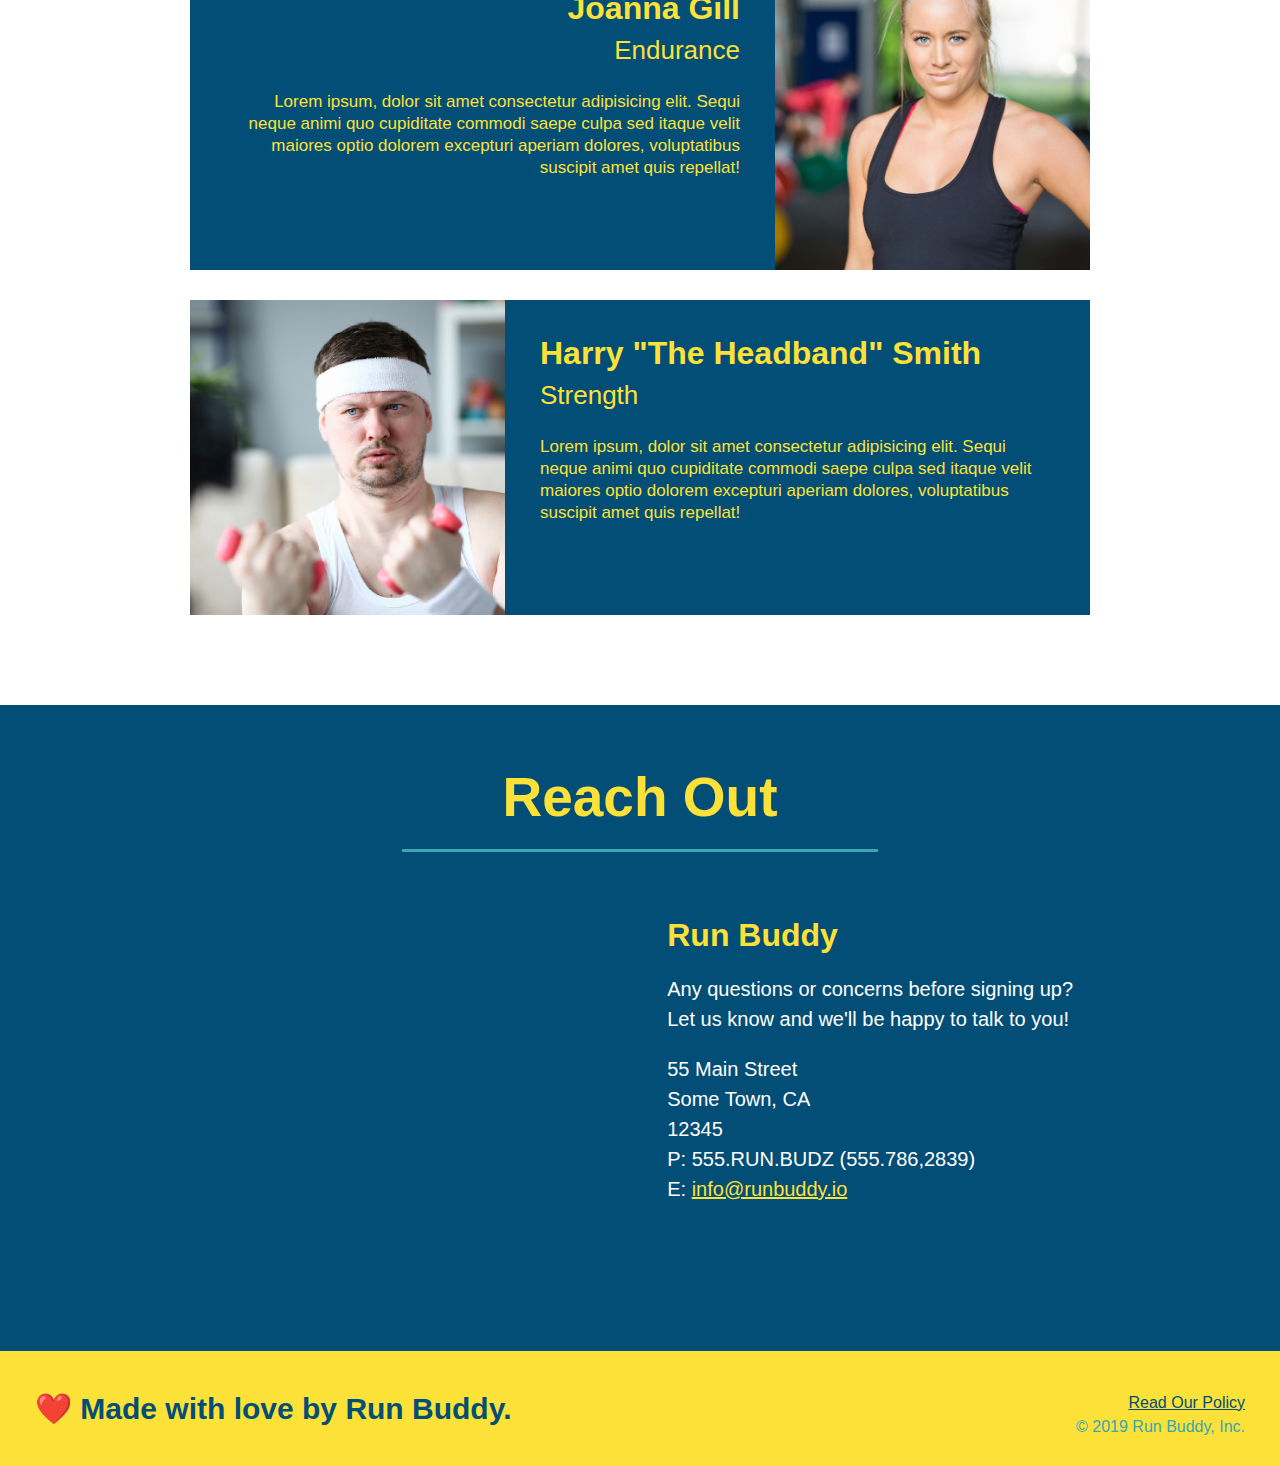
==== commit 9644549c: "Finished landing page.  Ends on lesson 1.6.7" ====
--- a/index.html
+++ b/index.html
@@ -137,8 +137,29 @@
   </section>
   
   <!-- "reach out" section -->
-  <section>
-    <h2>Reach Out</h2>
+  <section id="reach-out" class="contact">
+    <h2 class="section-title secondary-border">Reach Out</h2>
+    <div class="contact-info">
+       <iframe src="https://www.google.com/maps/embed?pb=!1m18!1m12!1m3!1d1713.7121048717145!2d16.89772431661297!3d64.56281308791795!2m3!1f0!2f0!3f0!3m2!1i1024!2i768!4f13.1!3m3!1m2!1s0x467a0b87589de9ad%3A0x38f8178d8bc31c65!2sDalasj%C3%B6%2056%2C%20912%2090%20Vilhelmina%2C%20Sweden!5e0!3m2!1sen!2sde!4v1623441000380!5m2!1sen!2sde"
+       style="border:0;" 
+       allowfullscreen=""
+       loading="lazy">
+      </iframe>
+    <div>
+      <h3>Run Buddy</h3>
+      <p>Any questions or concerns before signing up?
+        <br />
+        Let us know and we'll be happy to talk to you!
+      </p>
+      <address>
+        55 Main Street <br/>
+        Some Town, CA <br/>
+        12345 <br/>
+        P: 555.RUN.BUDZ (555.786,2839) <br/>
+        E: <a href="mailto:info@runbuddy.io">info@runbuddy.io</a>
+      </address>
+    </div>
+    </div>
   </section>
   
   <!-- footer -->
--- a/style.css
+++ b/style.css
@@ -222,4 +222,50 @@
 
 .text-right {
   text-align: right;
+}
+
+.contact {
+  text-align: center;
+  background: #024e76;
+}
+
+.contact h2 {
+  color: #fce138;
+}
+
+.contact-info iframe {
+  width: 400px;
+  height: 400px;
+}
+
+.contact-info div {
+  width: 410px;
+  display: inline-block;
+  vertical-align: top;
+  text-align: left;
+  margin: 30px 0 0 60px;
+  color: white;
+}
+
+.contact-info h3 {
+  color: #fce138;
+  font-size: 32px;
+}
+
+.contact-info p {
+  margin: 20px 0;
+  line-height: 1.5;
+  font-size: 20px;
+  font-style: normal;
+}
+
+.contact-info address {
+  margin: 20px 0;
+  line-height: 1.5;
+  font-size: 20px;
+  font-style: normal;
+}
+
+.contact-info a {
+  color: #fce138;
 }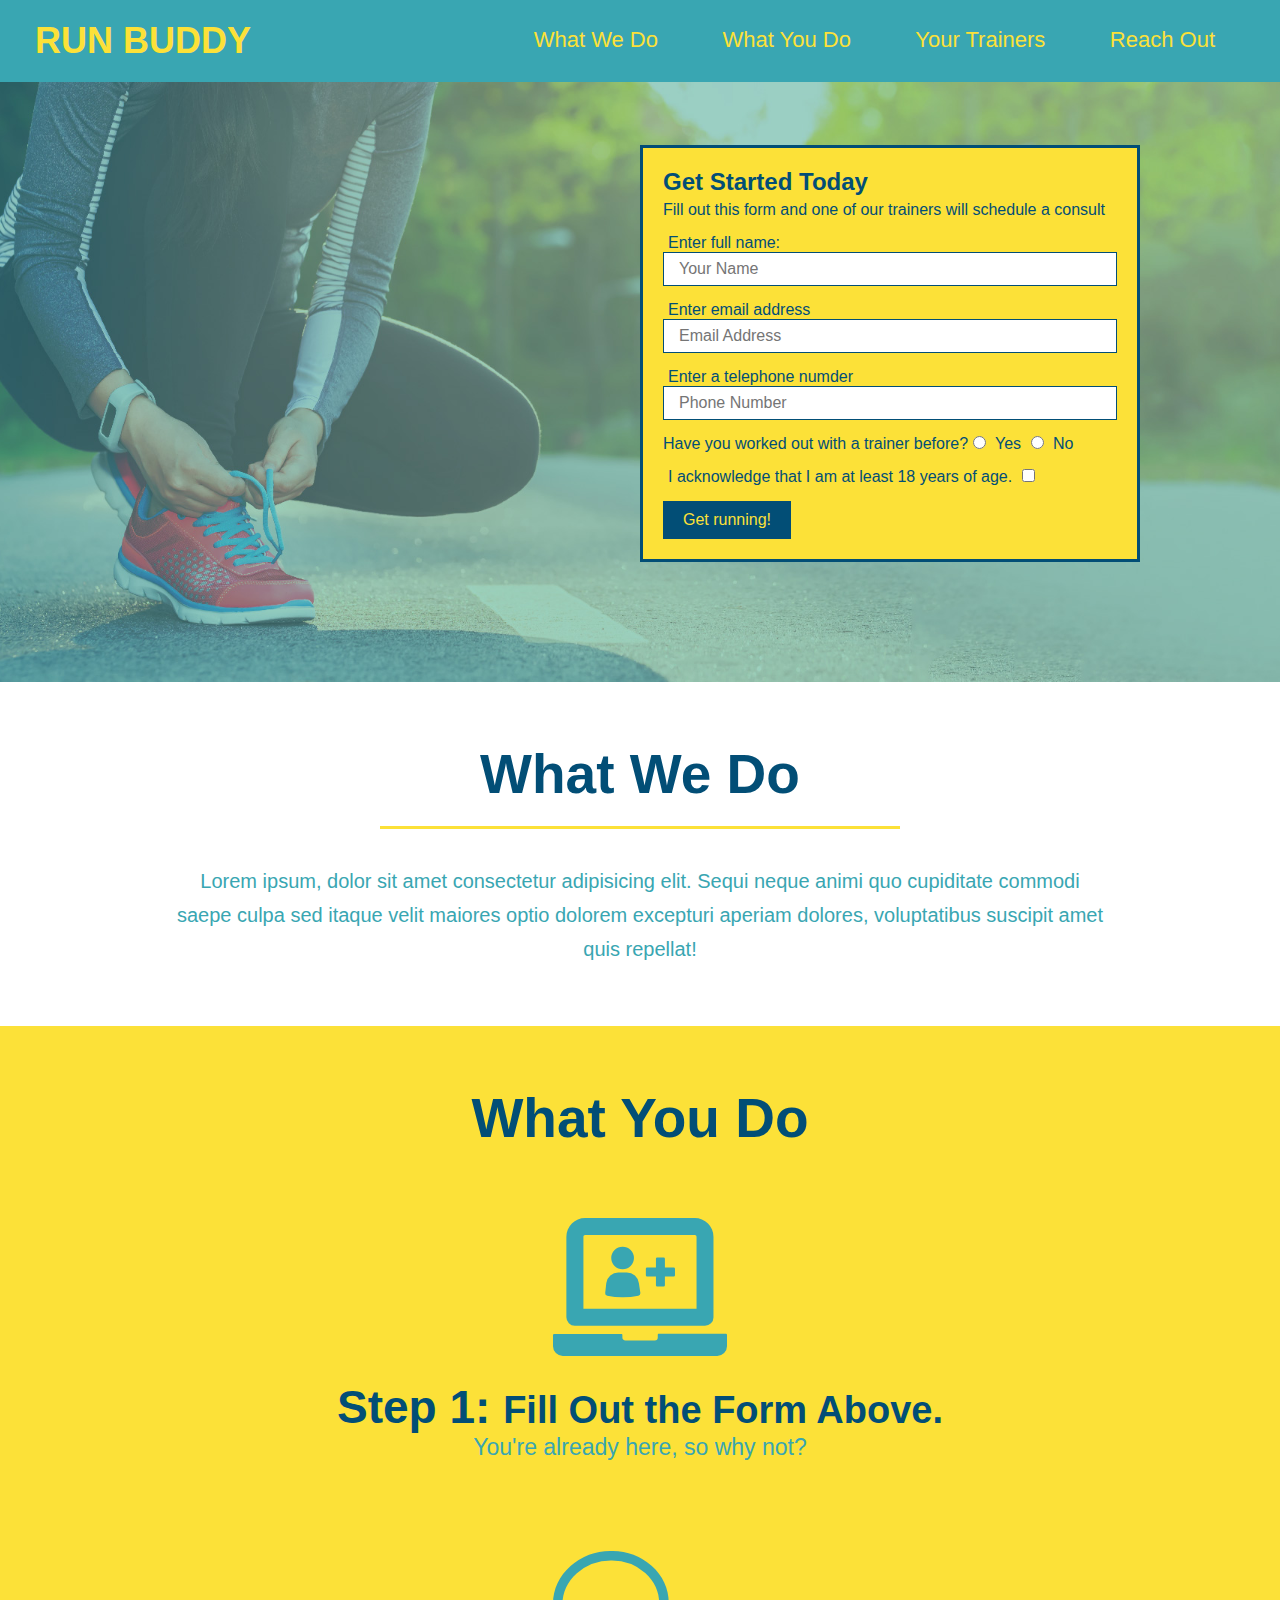
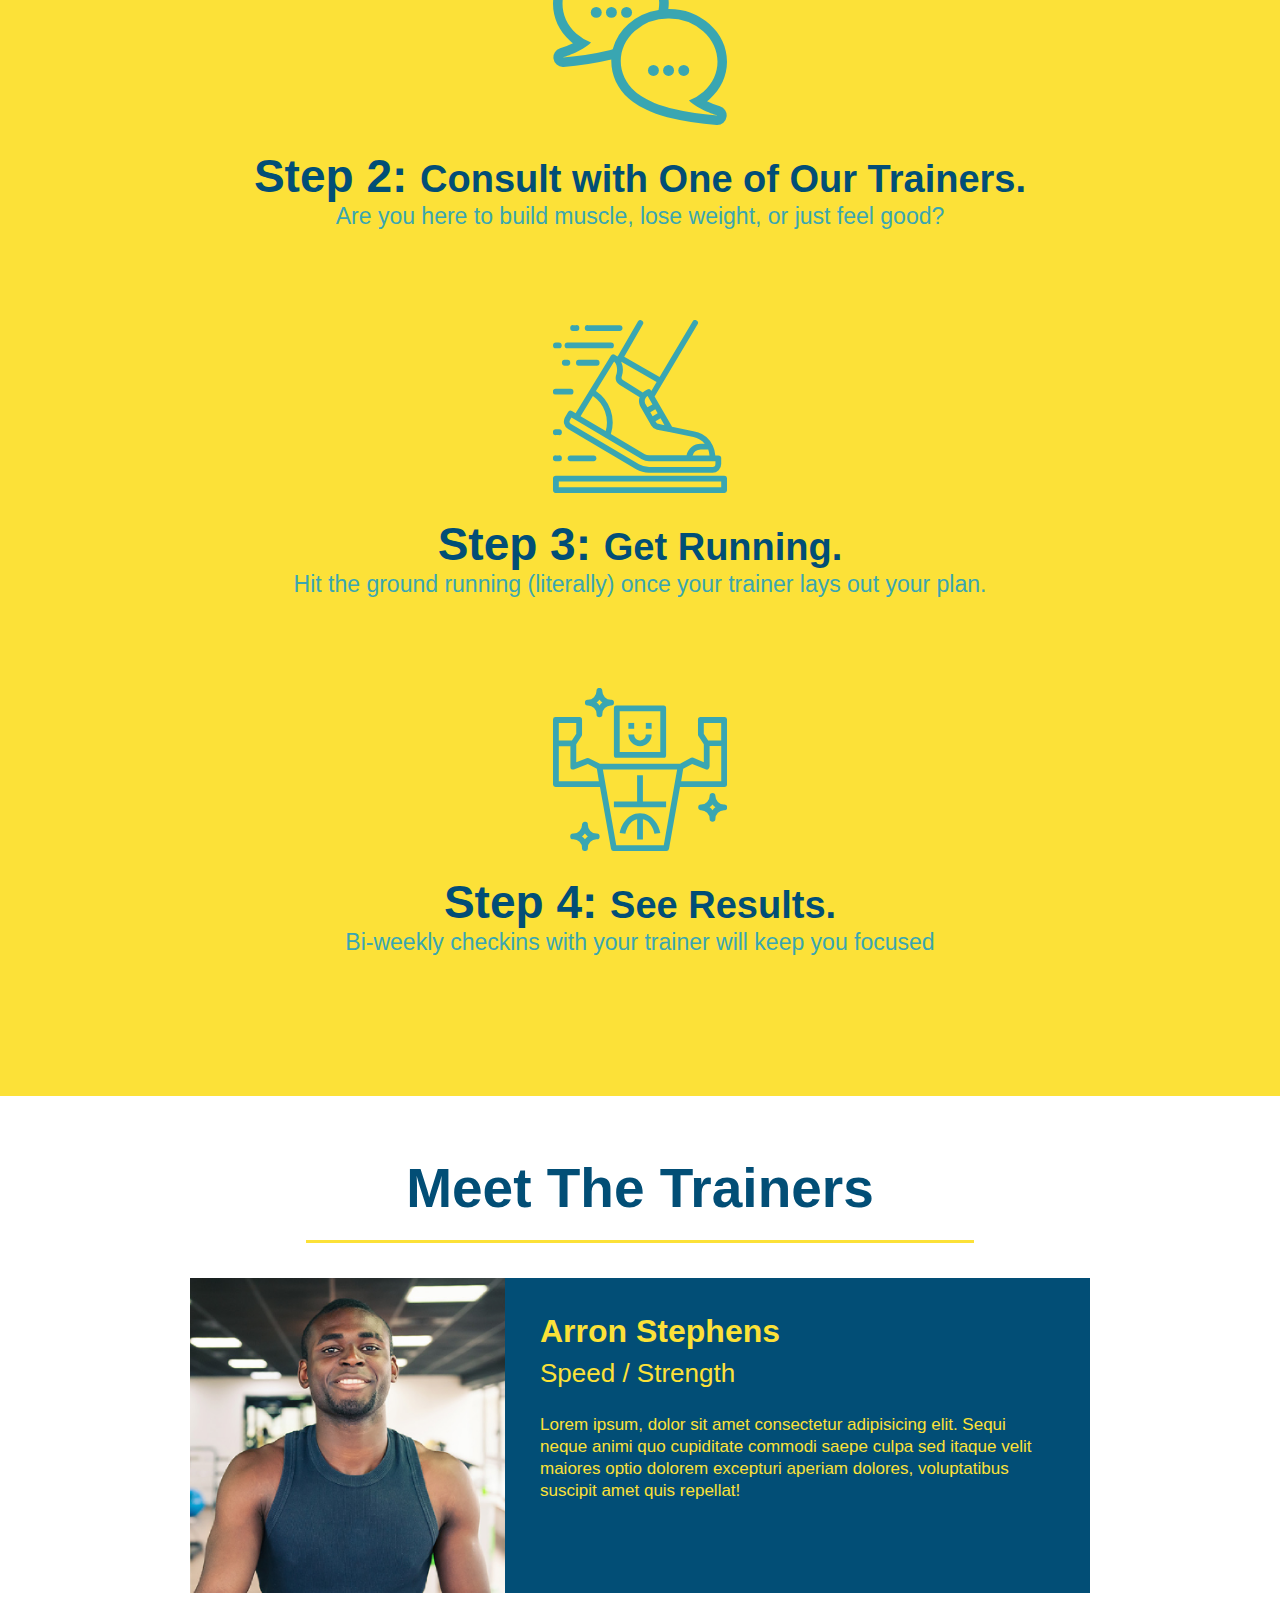
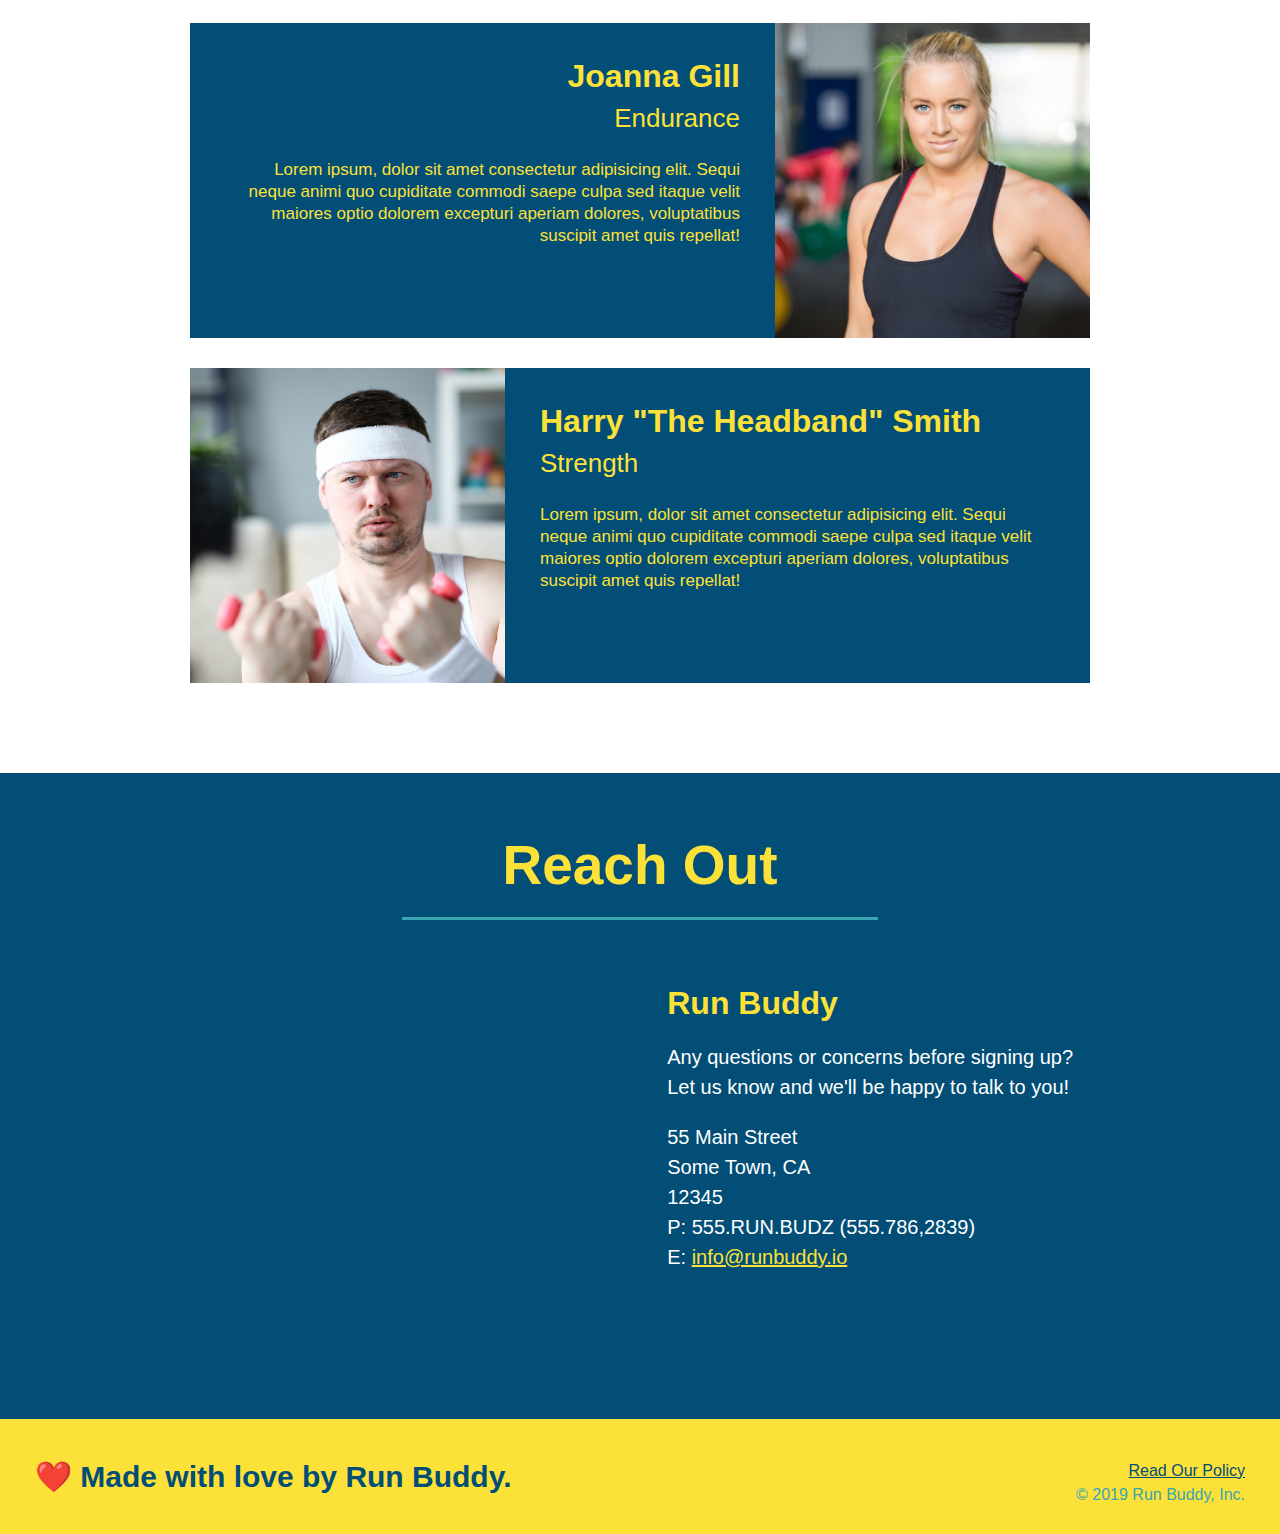
==== commit d2f3dc6a: "Run-Buddy complete" ====
--- a/index.html
+++ b/index.html
@@ -2,6 +2,8 @@
 <html lang="en">
   <head>
     <meta charset="UTF-8" />
+    <meta http-equiv="X-UA-Compatible" content="IE=edge">
+    <meta name="viewport" content="width=device-width, initial-scale=1.0">
     <title>Run Buddy</title>
     <link rel="stylesheet" href="style.css"/>
   </head>
@@ -15,10 +17,10 @@
   <nav>
     <ul>
       <li>
-        <a href="What-we-do">What We Do</a>
+        <a href="#what-we-do">What We Do</a>
       </li>
       <li>
-        <a href="What-you-do">What You Do</a>
+        <a href="#what-you-do">What You Do</a>
       </li>
       <li>
         <a href="#your-trainers">Your Trainers</a>
@@ -65,7 +67,10 @@
   <!-- "what we do" section -->
   <section id="what-we-do" class="intro">
     <h2 class="section-title primary-border">What We Do</h2>
-    <p>Placehold</p>
+    <p>
+      Lorem ipsum, dolor sit amet consectetur adipisicing elit. Sequi neque animi quo cupiditate commodi saepe culpa sed
+      itaque velit maiores optio dolorem excepturi aperiam dolores, voluptatibus suscipit amet quis repellat!
+    </p>
   </section>
   
   <!-- "what you do" section -->
@@ -166,7 +171,7 @@
   <footer>
     <h2>❤️ Made with love by Run Buddy.</h2>
     <div>
-    <a href="#">Read Our Policy</a><br />
+    <a href="./privacy-policy.html">Read Our Policy</a><br />
     &copy; 2019 Run Buddy, Inc.
   </div>
   </footer>
--- a/style.css
+++ b/style.css
@@ -268,4 +268,14 @@
 
 .contact-info a {
   color: #fce138;
+}
+
+.page-title {
+  color: #fce138;
+  display: inline-block;
+  border-bottom: 4px solid #fce138;
+  padding: 0 80px 15px 80px;
+  font-weight: normal;
+  font-size: 42px;
+  font-style: italic;
 }